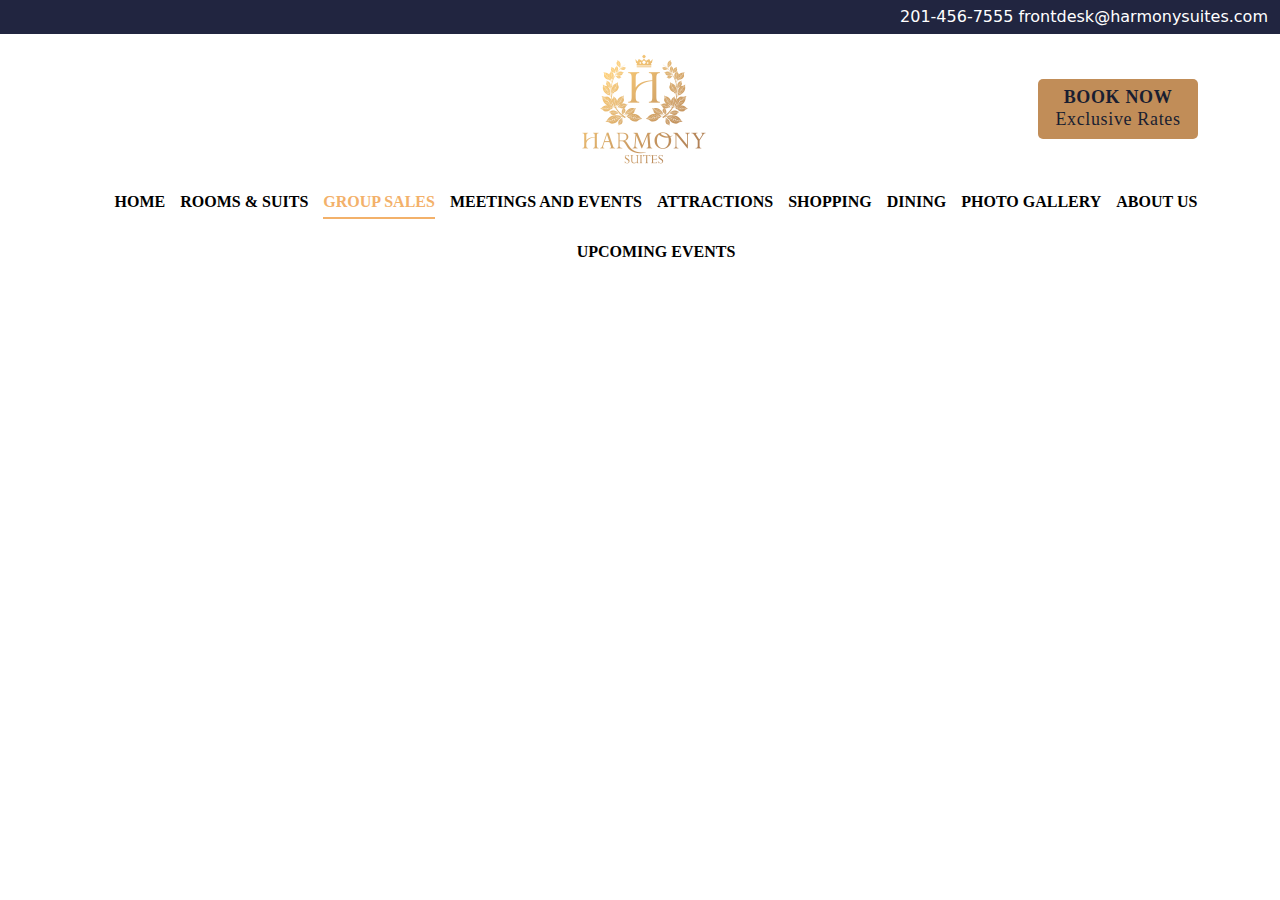
==== Group sales.html @ ec4b362e "commit" ====
<!DOCTYPE html>
<html lang="en">
<head>
    <meta charset="UTF-8">
    <meta name="viewport" content="width=device-width, initial-scale=1.0">
    <title>Document</title>
    <!-- css -->
    <link rel="stylesheet" href="style.css">
    <!-- responsive -->
     <link rel="stylesheet" href="responsive.css">
    <!-- fonts and icons -->
    <link rel="stylesheet" href="https://cdnjs.cloudflare.com/ajax/libs/font-awesome/6.6.0/css/all.min.css" integrity="sha512-Kc323vGBEqzTmouAECnVceyQqyqdsSiqLQISBL29aUW4U/M7pSPA/gEUZQqv1cwx4OnYxTxve5UMg5GT6L4JJg==" crossorigin="anonymous" referrerpolicy="no-referrer" />
    <!-- bootstrape -->
    <link href="https://cdn.jsdelivr.net/npm/bootstrap@5.3.3/dist/css/bootstrap.min.css" rel="stylesheet" integrity="sha384-QWTKZyjpPEjISv5WaRU9OFeRpok6YctnYmDr5pNlyT2bRjXh0JMhjY6hW+ALEwIH" crossorigin="anonymous">
</head>
<body>
 <!-- bootstrape nav bar -->
     <div class="nav-menu">
        <nav class="navbar navbar-dark " style="background-color: #212540;">
            <div class="container-fluid">
              <!-- <a class="navbar-brand" href="#">Offcanvas dark navbar</a> -->
               <img src="/assets/mobile-logo.png" alt="">
              <button class="navbar-toggler" type="button" data-bs-toggle="offcanvas" data-bs-target="#offcanvasDarkNavbar" aria-controls="offcanvasDarkNavbar" aria-label="Toggle navigation">
                <span class="navbar-toggler-icon"></span>
              </button>
              <div class="offcanvas offcanvas-end text-bg-dark" tabindex="-1" id="offcanvasDarkNavbar" aria-labelledby="offcanvasDarkNavbarLabel">
                <div class="offcanvas-header">
                  <img src="/assets/mobile-logo.png" alt="">
                  <button type="button" class="btn-close btn-close-white" data-bs-dismiss="offcanvas" aria-label="Close"></button>
                </div>
                <div class="offcanvas-body">
                  <ul class="navbar-nav justify-content-end flex-grow-1 pe-3">
                    <li class="nav-item"><a class="nav-link active" aria-current="page" href="/index.html">Home</a></li>
                    <li class="nav-item"><a class="nav-link active" aria-current="page" href="/Rooms and suits.html">ROOMS & SUITS</a></li>
                    <li class="nav-item"><a class="nav-link active" aria-current="page" href="/Group sales.html">GROUP SALES</a></li>
                    <li class="nav-item"><a class="nav-link active" aria-current="page" href="">MEETINGS AND EVENTS</a></li>
                    <li class="nav-item"><a class="nav-link active" aria-current="page" href="">ATTRACTIONS</a></li>
                    <li class="nav-item"><a class="nav-link active" aria-current="page" href="">SHOPPING</a></li>
                    <li class="nav-item"><a class="nav-link active" aria-current="page" href="">DINING</a></li>
                    <li class="nav-item"><a class="nav-link active" aria-current="page" href="">PHOTO GALLERY</a></li>
                    <li class="nav-item"><a class="nav-link active" aria-current="page" href="">ABOUT US</a></li>
                    <li class="nav-item"><a class="nav-link active" aria-current="page" href="">UPCOMING EVENTS</a></li>
                    <!-- <li class="nav-item dropdown">
                      <a class="nav-link dropdown-toggle" href="#" role="button" data-bs-toggle="dropdown" aria-expanded="false">
                        Dropdown
                      </a>
                      <ul class="dropdown-menu dropdown-menu-dark">
                        <li><a class="dropdown-item" href="#">Action</a></li>
                        <li><a class="dropdown-item" href="#">Another action</a></li>
                        <li>
                          <hr class="dropdown-divider">
                        </li>
                        <li><a class="dropdown-item" href="#">Something else here</a></li>
                      </ul>
                    </li> -->
                  </ul>
                  <!-- <form class="d-flex mt-3" role="search">
                    <input class="form-control me-2" type="search" placeholder="Search" aria-label="Search">
                    <button class="btn btn-success" type="submit">Search</button>
                  </form> -->
                </div>
              </div>
            </div>
          </nav>
          </div>
      <header>
      <!-- tele and mail info -->
      <div class="desktop-menu">
          <div class="container-fluid">
              <div class="row"  style="background-color: #212540;">
                  <div class="info">
                      <i class="fa-solid fa-mobile" style="color: #ffff;"></i>
                      <a href="tel:201-456-7555">201-456-7555</a>
                      <i class="fa-solid fa-envelope" style="color: #ffff;"></i>
                      <a href="mailto:frontdesk@harmonysuites.com">frontdesk@harmonysuites.com</a>
                  </div>
              </div>
          </div>
  
      <!-- logo and button -->
          <div class="container logo-button">
              <!-- logo div -->
              <div class="image1">
                  <img src="/assets/big_screen_logo.png" width="150" height="150" alt="...">
              </div>
              <!-- sticky button -->
               <div class="button-div1">
                  <button class="button1"> <b>BOOK NOW</b> <br> <span>Exclusive Rates</span> </button>
               </div>
          </div> 
      <!-- large display menu -->
          <div class="large_menu">
              <ul>
                  <li><a href="/index.html">HOME</a></li>
                  <li><a href="/Rooms and suits.html">ROOMS & SUITS</a></li>
                  <li class="constant-style"><a style="color: #F3B16A;" href="/Group sales.html">GROUP SALES</a></li>
                  <li><a href="">MEETINGS AND EVENTS</a></li>
                  <li><a href="">ATTRACTIONS</a></li>
                  <li><a href="">SHOPPING</a></li>
                  <li><a href="">DINING</a></li>
                  <li><a href="">PHOTO GALLERY</a></li>
                  <li><a href="">ABOUT US</a></li>
                  <li><a href="">UPCOMING EVENTS</a></li>
              </ul>
          </div>
      </div>    
      </header>
    
</body>
</html>
---- style.css ----
*{
    padding: 0;
    margin: 0;
    text-decoration: none;
    list-style: none;
    box-sizing: border-box;
}


.info{
    /* display: flex; */
    text-align: end;
    padding: 5px;
}
.info a{
    color: #ffff;
    text-decoration: none;
}

.logo-button{
    display: flex;
    justify-content: space-between;
    align-items: start;
    align-items: center;
}


.image1{
    flex: 1;
    text-align: center;
    margin-left: 15%;
}
.button-div1{
    text-align: end;
    width: max-content;
    height: max-content;
    position: sticky;
    top: 10px;
}

.button1{
    border: none;
    background-color: #C18D58;
    width: 160px;
    height: 60px;
    font-family: Cambria, Cochin, Georgia, Times, 'Times New Roman', serif;
    font-size: 18px;
    line-height: 1.2em;
    letter-spacing: 0.65px;
    fill: #191E31;
    color: #191E31;
    background-color: #C18D58;
    border-radius: 5px;
    /* position: -webkit-sticky;
    position: sticky;
    top: 0;*/
} 

.button1:hover{
    color: #ffff;
    background-color: #191E31;
    transition: all 0.25s ease-in-out;
}
.large_menu ul{
    display: flex;
    justify-content: center;
    /* justify-content: space-around; */
    gap: 15px;
    flex-flow: wrap;
    
}

.large_menu ul li a{
    text-decoration: none;
    color: rgb(0, 0, 0);
    font-family: 'Times New Roman', Times, serif;
    font-size: 16px;
    font-weight: 600;
    text-transform: uppercase;
    line-height: 35px;
    position: relative;
    width: max-content;
    padding-bottom: 10px;
}

.large_menu ul li a:hover{
    color: #F3B16A;
    transition: all 0.35s;
}

.large_menu ul li a::before{
    content: '';
    background-color: #F3B16A;
    position: absolute;
    bottom: 0;
    height: 2px;
    width: 0%;
    transition: all 0.3s;
}

.large_menu ul li a:hover::before{
    width: 100%;
}

.intro-video{
    height: 100%;
    width: 100%;
    text-align: center;

}


.intro-video video{
    position: relative;
    width: 100%;
    margin: 0 auto;
}

.body-matter1{
    display: flex;
}

/* .bm1-div2{
    border: 1px solid;
} */

.bm1-div2 img{
    width: 600px;
    height: 500px;
    margin-top: 10px;
}

.bm1-div1 h1{
    color: #000000;
    font-family: "Times New Roman", Sans-serif;
    font-size: 30px;
    font-weight: 300;
    text-transform: uppercase;
    letter-spacing: 0.01em;
}

.bm1-sub-heading{
    color: #000000;
    font-family: "Times New Roman", Sans-serif;
    font-size: 20px;
    font-style: italic;
    font-weight: 300;
    letter-spacing: 0.01em;
}

.bm1-para1{
    color: #000000;
    font-family: "Times New Roman", Sans-serif;
    font-size: 16px;
    font-weight: 300;
    line-height: 28px;
    letter-spacing: 0.025em;
    letter-spacing: 0.01em;
    text-align: justify;
}

.button2{
    font-family: "Source Sans Pro", Sans-serif;
    font-size: 20px;
    font-weight: 400;
    text-transform: uppercase;
    letter-spacing: 0.12em;
    background-color: #21253E;
    border-radius: 0px 0px 0px 0px;
    padding: 15px 50px 15px 50px;
    color: #ffff;
    border: none;
    margin-top: 20px;
}

.button2:hover{
    background-color: #F3B16A;
    transform: all 3.0s;
}

.icons-heading{
    text-align: center;
}
.icons-heading h1{
    color: #212540;
    font-family: "Times New Roman", Sans-serif;
    font-size: 30px;
    font-weight: 300;
    text-transform: uppercase
}

.promotion-image{
    width: 100%;
    height: 200px;
}

.card{
    width: 282px;
    height: max-content;
    margin: 10px;
    border: none;
    box-shadow: 0px 0px 4px 0px rgba(0, 0, 0, 0.25);
}

.cards{
    display: flex;
    flex-direction: row;
    justify-content: center;
    margin-top: 40px;
    padding-bottom: 40px;
}

.promotions-container{
    margin-top: 110px;
    background-color: rgb(233, 233, 233);
}

.promotions-container{
    margin-top: 40px;
}

.promotion-heading h2{
    text-align: center;
    color: #212540;
    font-family: "Times New Roman", Sans-serif;
    font-size: 30px;
    font-weight: 300;
    text-transform: uppercase;
    padding-top: 40px;
}

.card h5{
    text-align: center;
    color: #212540;
    font-size: 18px;
    font-weight: 700;
    text-transform: uppercase;
    margin-top: 30px;
    margin-bottom: 80px;
}
.promotion-button{
    /* margin-left: 22%; */
    /* margin-bottom: 40px; */
    /* transform: translate(35%); */
    margin: 0 auto;
    margin-bottom: 50px;
    border: 2px solid;
    width: max-content;
    padding: 10px 50px;
}

.promotion-button a{
    text-decoration: none;
    color: #191E31;
    font-weight: 600;
}

.promotion-button:hover{
    border:2px solid #D9A168;
    transition: all 0.3s;
}

.dif-heading{
    text-align: center;
    color: #212540;
    font-family: "Times New Roman", Sans-serif;
    font-size: 30px;
    font-weight: 300;
    text-transform: uppercase;
    padding-top: 50px;
    padding-bottom: 30px;

}

.dif-img-div img{
    width: 100%;
    height: 450px;
    margin-bottom: 100px;
}

.bottom1{
    display: flex;
}

.bottom-image1 img{
    width: 550px;
    height: 400px;
    margin-left: 20px;
}

.bottom-para1 h1{
    /* text-align: center; */
    color: #212540;
    font-family: "Times New Roman", Sans-serif;
    font-size: 30px;
    font-weight: 300;
    text-transform: uppercase;
    padding-top: 50px;
    margin-bottom: 30px;
    margin-left: 90px;
}
.bottom1 h1{
    color: #212540;
    font-family: "Times New Roman", Sans-serif;
    font-size: 30px;
    font-weight: 300;
    text-transform: uppercase;
    /* padding-top: 0px; */
    margin-bottom: 50px;
    text-align: center;
}

.bottom-para1 p{
    color: #000000;
    font-family: "Times New Roman", Sans-serif;
    font-size: 16px;
    font-weight: 300;
    line-height: 28px;
    letter-spacing: 0.025em;
    letter-spacing: 0.01em;
    /* text-align: center; */
    /* margin-left: 90px;
    margin-right: 60px; */
    padding-bottom: 10px;
    text-align: justify;
}

.bottom-image2 img{
    width: 550px;
    height: 400px;
}

.bottom-image2{
    width: max-content;
}

.bottom2{
    display: flex;
    flex-direction: row;
    margin-bottom: 100px;
    margin-top: 30px;
}


.bottom-para2 h1{
    color: #212540;
    font-family: "Times New Roman", Sans-serif;
    font-size: 30px;
    font-weight: 300;
    text-transform: uppercase;
    margin-top: 20px;
}
.bottom2 h1{
    color: #212540;
    font-family: "Times New Roman", Sans-serif;
    font-size: 30px;
    font-weight: 300;
    text-transform: uppercase;
    text-align: center;
}



.bottom-para2 p{
    color: #000000;
    font-family: "Times New Roman", Sans-serif;
    font-size: 16px;
    font-weight: 300;
    line-height: 28px;
    letter-spacing: 0.025em;
    letter-spacing: 0.01em;
    text-align: justify;
    /* text-align: center; */
    /* margin-left: 90px;
    margin-right: 60px; */
    padding-bottom: 10px;
}
footer{
    position: relative;
    /* padding-top: 20px; */
}

.footer{
    background-color: #000000;
    /* color: #ffff; */
    margin-bottom: 0;
    height: 110px;
    position: relative;
}

.footer p {
    text-align: center;
    color: #FFFFFF;
    font-family: "Source Sans Pro", Sans-serif;
    font-size: 15px;
    font-weight: 300;
}

/* footer::before{
    content: '';
    background-color: #00ff0dc7;
    position: absolute;
    bottom: 1;
    height: 3px;
    width: 100%;
} */

/* room and suits styling */
.room-div{
    display: flex;
    margin-top: 5%;
}

.room-div1 img{
    width: 450px;
    height: 300px;
}

.room-div1{
    width: 50%;
    order: 2;
}

.room-div2{
    width: 50%;
}

.room-div2 h1{
    color: #000000;
    font-family: "Times New Roman", Sans-serif;
    font-size: 30px;
    font-weight: 400;
    text-transform: capitalize;
    padding: 0 10%;
}
.room-div2 p{
    color: #000000;
    font-family: "Times New Roman", Sans-serif;
    font-size: 16px;
    font-weight: 400;
    margin-top: 5%;
    padding: 0 10%;
    text-align: justify;
}
.constant-style{
    position: relative;
    color: #F3B16A;
}

.constant-style::before{
    content: '';
    background-color: #F3B16A;
    position: absolute;
    bottom: 0;
    height: 2px;
    width: 100%;
}
.clock{
    position: relative;
    margin: 0 9%;
    margin-top: 5%;
    /* border: 1px solid; */
    width: 250px;
}

.collapse-div li label{
    display: flex;
    align-items: center;
    padding: 10px;
    color: #000000;
    font-family: "Times New Roman", Sans-serif;
    font-size: 30px;
    font-weight: 500;
    cursor: pointer;
    content: initial;
}

label::before{
    font-family: "Font Awesome 5 Free";
    font-weight: 900;
    content: "\f103";
    margin-right: 10px;
    font-size: 24px;
}

input[type="checkbox"]{
    display: none;
}

.collapse-div .content{
    padding: 0 10px;
    line-height: 26px;
    max-height: 0;
    overflow: hidden;
    width: 90%;
    margin: 0 auto;
    font-family: "Times New Roman", Sans-serif;
    transition: all 0.5s;
}

.collapse-div input[type="checkbox"]:checked + label + .content{
    max-height: max-content;
    padding: 10px 10px 20px;
}

.collapse-div input[type="checkbox"]:checked + label::before{
    font-family: "Font Awesome 5 Free";
    font-weight: 900;
    content: "\f102";
    margin-right: 10px;
    font-size: 24px;
}

.collapse-button{
    padding: 5px 15px;
    border-radius: 2px;
    border: none;
    background-color: #21253E;
    color: #FFFFFF;
    cursor: pointer;
    position: relative;
    left: 50%;
    transform: translateX(-50%);
    margin-top: 5%;
}

.collapse-button:hover{
    background-color: #F3B16A;
    transition: all 0.3s;
}

.left-div img{
    width: 500px;
    height: 300px;
}

.rooms-heading{
    text-align: center;
    margin: 30px 0;
    font-family: "Times New Roman", Sans-serif;
    font-size: 30px;
    font-weight: 500;
}

.right-div img{
    width: 500px;
    height: 300px;
}
.room-row1{
    display: flex;
    align-items: center;
    text-align: center;
    width: max-content;
}
.room-row1 h3{
    color: #000000;
    font-family: "Times New Roman", Sans-serif;
    font-size: 20px;
    font-weight: 600;
    text-align: left;
    margin-left: 15px;
    margin-bottom: 10%;
}

.right-div p{
    column-gap: 0px;
    text-align: left;
    color: #000000;
    font-family: "Times New Roman", Sans-serif;
    font-size: 16px;
    font-weight: 400;
    flex-flow: wrap;
}

.left-div p{
    column-gap: 0px;
    text-align: left;
    color: #000000;
    font-family: "Times New Roman", Sans-serif;
    font-size: 16px;
    font-weight: 400;
}
.room-row1{
    display: flex;
    align-items: center;
    text-align: center;
    width: max-content;
    gap: 10%;
}

.room-row1{
    padding-bottom: 40px;
}

.row-button{
    padding: 5px 30px;
    background-color: #21253E;
    color: #FFFFFF;
    border: none;
    border-radius: 2px;
    cursor: pointer;
    font-family: Cambria, Cochin, Georgia, Times, 'Times New Roman', serif;
    font-size: 16px;
    font-weight: 300px;
    position: relative;
    right: 31%;
}

.row-button:hover{
    background-color: #F3B16A;
    transition: all 0.3s;
}
---- responsive.css ----
@media(min-width:320px) and (max-width:1024px){
    .desktop-menu{
        display: none;
    }
    .body-matter1{
        flex-direction: column;
    }
    .intro-vide0{
        height: 100%;
        width: 100%;
    }
    .nav-menu{
        position: relative;
    }
    body{
        width: 100%;
    }
    .cards{
        flex-direction: row;
    }
    .bottom1{
        flex-direction: column;
    }
    .bottom2{
        flex-direction: column;
    }
    .regular-hide{
        display: none;
    }

    .bottom1 p{
        margin-top: 20px;
    }
    .bottom2 p{
        margin-top: 20px;

    }
@media (min-width:320px) and (max-width:768px) {
    .specific-hide{
        display: none;
    }
}


}

@media(min-width:770px) and (max-width:1024px){
    .bottom1{
        flex-direction: column;
    }
    .regular-hide{
        display: none;
    }
    .bottom-image1 img{
        width: 550px;
        height: 300px;
    }
    .bottom-image1{
        margin: 0 auto;
    }
    .bottom-image2 img{
        width: 550px;
        height: 300px;
    }
    .bottom-image2{
        margin: 0 auto;
    }
    .bottom2 h1{
        padding-bottom: 50px;
    }
    .dif-img-div img{
        width: 100%;
        height: 350px;
    }
    .specific-hide2{
        display: none;
    }
    /* .room-div2 h1{
        padding: 0;
    }
    .room-div2 p{
        padding: 0;
        padding-right: 10%;
        
    }
    .room-div1 img{
        width: 350px;
        height: 250px;
        margin-top: 10%;
        text-align: center; 
    }*/
    /* responsive for room ans suits page */

    .room-div{
        flex-direction: column;
        width: 100%;
        align-items: center;
    }
    .room-div2{
        order: 2;
        width: 100%;
    }
    .room-div1 img{
        width: 100%;
        height: 400px;
    }
    .room-div1{
        width: max-content;
        text-align: center;
    }

    .room-row1{
        flex-direction: column;
        justify-content: center;
    }
    .room-row1 h3{
        text-align: center;
        margin-bottom: 20px;
        margin-top: 20px;
    }
    .left-div{
        width: 90%;
    }
    .left-div img{
        width: 80%;
        height: 350px;
    }

    .left-div p{
        margin-bottom: 30px;
    }
    .row-button{
        position: relative;
        left: 1px;
        margin-bottom: 30px;
    }
    .right-div img{
        width: 80%;
        height: 400px;
    }
    .right-div{
        width: 90%;
    }
    .collapse-div li label{
        font-size: 21px;
    }
}

@media (min-width:430px) and (max-width:769px) {
    .cards{
        flex-direction: column;
        gap: 20px;
    }
    .card{
        margin: 0 auto;
        width: 65%;
    }
    .promotion-image{
        width: 100%;
        height: 300px;
    }
    .bm1-div2 img{
        width: 450px;
        height: 400px;
    }
    .bm1-div2{
        display: flex;
        margin: 0 auto;
    }

    .icon-lines{
        display: flex;
    }
    .icon-line1{
        display: flex;
        flex-direction: column;
    }
    .icon-line2{
        display: flex;
        flex-direction: column;
        justify-content: end;
        text-align: center;
    }
    .icon-line3{
        display: flex;
        flex-direction: column;
        text-align: end;
    }
    .break{
        display: none;
    }
    .dif-img-div img{
        height: 280px;
    }
    .bottom-image1 img{
        height: 230px;
        width: 400px;
    }
    .bottom-image2 img{
        height: 230px;
        width: 400px;
        padding-top: 50px;
    }
    .bottom-image1{
        margin: 0 auto;
    }
    .bottom-image2{
        margin: 0 auto;
    }
    .bottom2 h1{
        padding-top: 50px;
    }
    /* responsive for rooms and suits */
    .room-row1{
        flex-direction: column;
        justify-content: center;
    }
    .room-row1 h3{
        text-align: center;
        margin-bottom: 20px;
        margin-top: 20px;
    }
    .left-div{
        width: 90%;
    }
    .left-div img{
        width: 80%;
        height: 350px;
    }

    .left-div p{
        margin-bottom: 30px;
    }
    .row-button{
        position: relative;
        left: 1px;
        margin-bottom: 30px;
    }
    .right-div img{
        width: 80%;
        height: 400px;
        text-align: center;
    }
    .right-div{
        width: 90%;
    }
    /* room and suits responsive */
    .room-div{
        flex-direction: column;
        width: 100%;
        align-items: center;
    }
    .room-div2{
        order: 2;
        width: 100%;
    }
    .room-div1 img{
        width: 100%;
        height: 350px;
        text-align: center;
    }
    .room-div1{
        width: 100%;
    }

    .room-row1{
        flex-direction: column;
        justify-content: center;
    }
    .room-row1 h3{
        text-align: center;
        margin-bottom: 20px;
        margin-top: 20px;
    }
    .left-div{
        width: 90%;
    }
    .left-div img{
        width: 100%;
        height: 300px;
    }

    .left-div p{
        margin-bottom: 30px;
    }
    .row-button{
        position: relative;
        left: 1px;
        margin-bottom: 30px;
    }
    .right-div img{
        width: 100%;
        height: 300px;
    }
    .right-div{
        width: 90%;
    }
    .collapse-div li label{
        font-size: 18px;
    }
}

@media (min-width:375px) and (max-width:429px){
    .bm1-div2 img{
        width: 450px;
        height: 340px;
    }
    .cards{
        flex-direction: column;
        gap: 20px;
    }
    .card{
        margin: 0 auto;
        width: 65%;
    }
    .promotion-image{
        width: 100%;
        height: 200px;
    }
    .bm1-div2 img{
        width: 400px;
        height: 400px;
    }
    .dif-img-div img{
        height: 250px;
    }
    .bottom-image1 img{
        height: 230px;
        width: 350px;
    }
    .bottom-image2 img{
        height: 230px;
        width: 350px;
        padding-top: 50px;
    }
    .bottom-image1{
        margin: 0 auto;
    }
    .bottom-image2{
        margin: 0 auto;
    }
    .icon-lines{
        display: flex;
        margin-right: 20px;
    }
    .icon-line1{
        display: flex;
        flex-direction: column;
    }
    .icon-line2{
        display: flex;
        flex-direction: column;
        justify-content: end;
        text-align: center;
    }
    .icon-line3{
        display: flex;
        flex-direction: column;
        text-align: end;
    }
    .break{
        display: none;
    }
    .button{
        margin: 0 auto;
    }

    .dif-heading{
        font-size: 25px;
    }
    /* rooms and suits reponsive */
    .room-row1{
        flex-direction: column;
        justify-content: center;
    }
    .room-row1 h3{
        text-align: center;
        margin-bottom: 20px;
        margin-top: 20px;
    }
    .left-div{
        width: 90%;
    }
    .left-div img{
        width: 80%;
        height: 350px;
    }

    .left-div p{
        margin-bottom: 30px;
    }
    .row-button{
        position: relative;
        left: 1px;
        margin-bottom: 30px;
    }
    .right-div img{
        width: 80%;
        height: 400px;
    }
    .right-div{
        width: 90%;
    }
    /* room and suits responsive */
    .room-div{
        flex-direction: column;
        width: 100%;
        align-items: center;
    }
    .room-div2{
        order: 2;
        width: 100%;
    }
    .room-div1 img{
        width: 100%;
        height: 200px;
        text-align: center;
    }
    .room-div1{
        width: 100%;
    }

    .room-row1{
        flex-direction: column;
        justify-content: center;
    }
    .room-row1 h3{
        text-align: center;
        margin-bottom: 20px;
        margin-top: 20px;
    }
    .left-div{
        width: 90%;
    }
    .left-div img{
        width: 100%;
        height: 200px;
    }

    .left-div p{
        margin-bottom: 30px;
    }
    .row-button{
        position: relative;
        left: 1px;
        margin-bottom: 30px;
    }
    .right-div img{
        width: 100%;
        height: 200px;
    }
    .right-div{
        width: 90%;
    }
    .collapse-div li label{
        font-size: 18px;
    }
}

@media (min-width:300px) and (max-width:375px) {
    .bm1-div2 img{
        width: 350px;
        height: 400px;
    }
    .cards{
        flex-direction: column;
        gap: 20px;
    }
    .card{
        margin: 0 auto;
        width: 65%;
    }
    .promotion-image{
        width: 100%;
        height: 200px;
    }
    .icon-lines{
        display: flex;
        margin-right: 20px;
    }
    .icon-line1{
        display: flex;
        flex-direction: column;
    }
    .icon-line2{
        display: flex;
        flex-direction: column;
        justify-content: end;
        text-align: center;
    }
    .icon-line3{
        display: flex;
        flex-direction: column;
        text-align: end;
    }
    .dif-img-div img{
        height: 200px;
    }
    .dif-heading{
        font-size: 20px;
    }
    .bottom-image1 img{
        width: 300px;
        height: 200px;
    }
    .bottom-image2 img{
        width: 300px;
        height: 200px;
    }
    .bottom-image2{
        margin: 0 auto;
    }
    .bottom1 h1{
        font-size: 20px;
        margin-top: -40px;
    }
    .bottom2 h1{
        font-size: 20px;
        margin-bottom: 50px;
    }
    .button2{
        font-size: 16px;
    }
    .footer p{
        font-size: 10px;
    }
}
@media (max-width:321px){
    .bm1-div1 h1{
        font-size: 24px;
    }
    .bm1-div2 img{
        width: 300px;
        height: 300px;
        margin: 0 auto;
    }
    .promotion-image{
        height: 150px;
    }
    .button2{
        font-size: 14px;
        /* margin: 0 auto; */
        /* text-align: center; */
    }
    .bottom-image1 img{
        /* width: 280px; */
        margin-left: -2px;
    }
    /* responsive for rooms and suits */
    .room-row1{
        flex-direction: column;
        justify-content: center;
    }
    .room-row1 h3{
        text-align: center;
        margin-bottom: 20px;
        margin-top: 20px;
    }
    .left-div{
        width: 90%;
    }
    .left-div img{
        width: 80%;
        height: 350px;
    }

    .left-div p{
        margin-bottom: 30px;
    }
    .row-button{
        position: relative;
        left: 1px;
        margin-bottom: 30px;
    }
    .right-div img{
        width: 80%;
        height: 400px;
    }
    .right-div{
        width: 90%;
    }
    /* room and suits responsive */
    .room-div{
        flex-direction: column;
        width: 100%;
        align-items: center;
    }
    .room-div2{
        order: 2;
        width: 100%;
    }
    .room-div1 img{
        width: 100%;
        height: 200px;
        text-align: center;
    }
    .room-div1{
        width: 100%;
    }

    .room-row1{
        flex-direction: column;
        justify-content: center;
    }
    .room-row1 h3{
        text-align: center;
        margin-bottom: 20px;
        margin-top: 20px;
    }
    .left-div{
        width: 90%;
    }
    .left-div img{
        width: 100%;
        height: 200px;
    }

    .left-div p{
        margin-bottom: 30px;
    }
    .row-button{
        position: relative;
        left: 1px;
        margin-bottom: 30px;
    }
    .right-div img{
        width: 100%;
        height: 200px;
    }
    .right-div{
        width: 90%;
    }
    .collapse-div li label{
        font-size: 15px;
    }

}
@media (min-width:1025px) and (max-width:1200px){
    .room-row1{
        flex-direction: column;
        justify-content: center;
    }
    .room-row1 h3{
        text-align: center;
        margin-bottom: 20px;
        margin-top: 20px;
    }
    .left-div{
        width: 90%;
    }
    .left-div img{
        width: 700px;
        height: 400px;
    }

    .left-div p{
        margin-bottom: 30px;
    }
    .row-button{
        position: relative;
        left: 1px;
        margin-bottom: 30px;
    }
    .right-div img{
        width: 700px;
        height: 400px;
    }
    .right-div{
        width: 90%;
    }

}

/* 1024 above screen */
@media(min-width:1024px) and (max-width: 4000px){
    .nav-menu{
        display: none;
    }
    .large-hide{
        display: none;
    }
    .specific-hide2{
        display: none;
    }

}
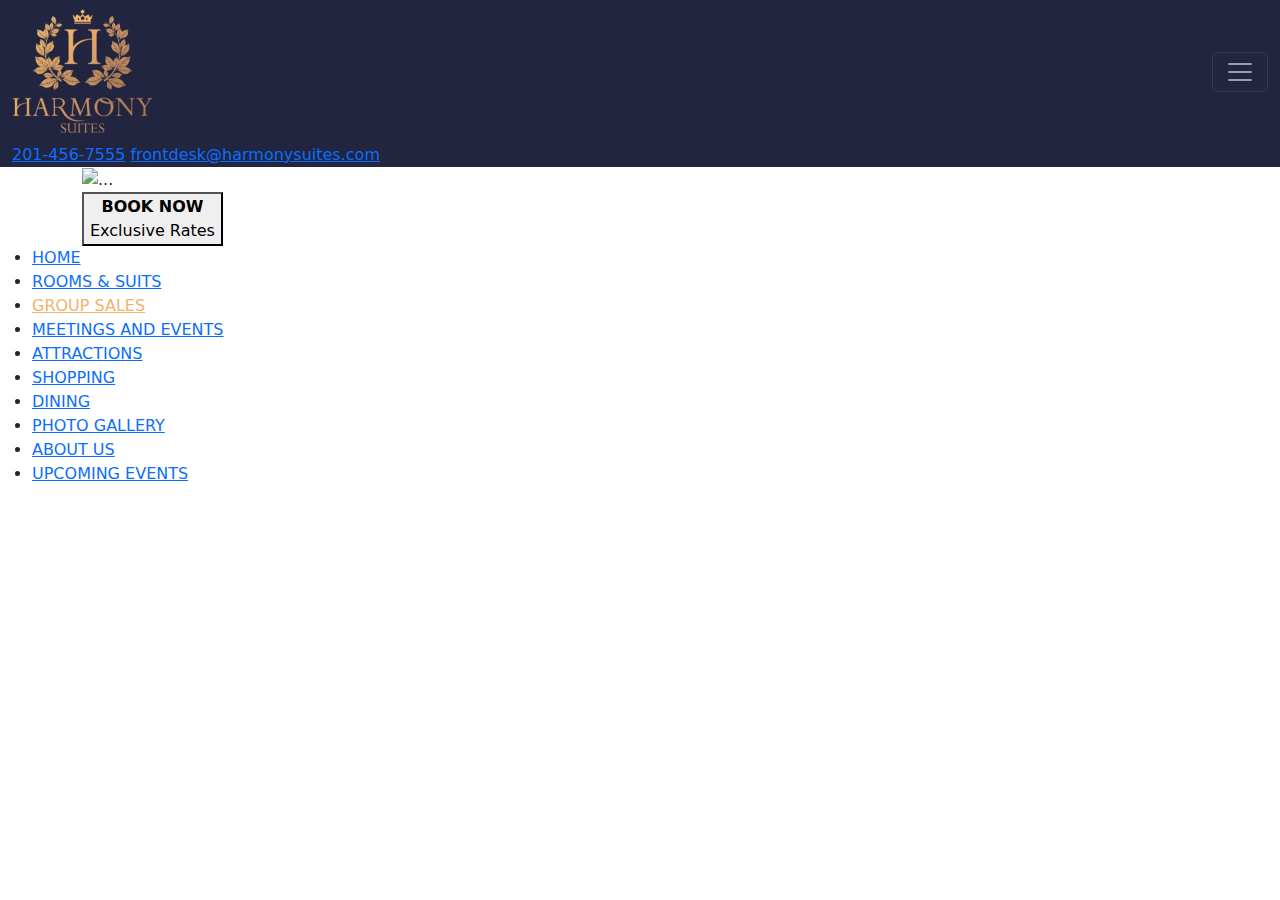
==== commit 1f8fa658: "Update Group sales.html" ====
--- a/Group sales.html
+++ b/Group sales.html
@@ -5,9 +5,11 @@
     <meta name="viewport" content="width=device-width, initial-scale=1.0">
     <title>Document</title>
     <!-- css -->
-    <link rel="stylesheet" href="style.css">
+    <link rel="stylesheet" href="/harmony_suits
+/style.css">
     <!-- responsive -->
-     <link rel="stylesheet" href="responsive.css">
+     <link rel="stylesheet" href="/harmony_suits
+/responsive.css">
     <!-- fonts and icons -->
     <link rel="stylesheet" href="https://cdnjs.cloudflare.com/ajax/libs/font-awesome/6.6.0/css/all.min.css" integrity="sha512-Kc323vGBEqzTmouAECnVceyQqyqdsSiqLQISBL29aUW4U/M7pSPA/gEUZQqv1cwx4OnYxTxve5UMg5GT6L4JJg==" crossorigin="anonymous" referrerpolicy="no-referrer" />
     <!-- bootstrape -->
@@ -30,9 +32,12 @@
                 </div>
                 <div class="offcanvas-body">
                   <ul class="navbar-nav justify-content-end flex-grow-1 pe-3">
-                    <li class="nav-item"><a class="nav-link active" aria-current="page" href="/index.html">Home</a></li>
-                    <li class="nav-item"><a class="nav-link active" aria-current="page" href="/Rooms and suits.html">ROOMS & SUITS</a></li>
-                    <li class="nav-item"><a class="nav-link active" aria-current="page" href="/Group sales.html">GROUP SALES</a></li>
+                    <li class="nav-item"><a class="nav-link active" aria-current="page" href="/harmony_suits
+/index.html">Home</a></li>
+                    <li class="nav-item"><a class="nav-link active" aria-current="page" href="/harmony_suits
+/Rooms and suits.html">ROOMS & SUITS</a></li>
+                    <li class="nav-item"><a class="nav-link active" aria-current="page" href="/harmony_suits
+/Group sales.html">GROUP SALES</a></li>
                     <li class="nav-item"><a class="nav-link active" aria-current="page" href="">MEETINGS AND EVENTS</a></li>
                     <li class="nav-item"><a class="nav-link active" aria-current="page" href="">ATTRACTIONS</a></li>
                     <li class="nav-item"><a class="nav-link active" aria-current="page" href="">SHOPPING</a></li>
@@ -81,7 +86,8 @@
           <div class="container logo-button">
               <!-- logo div -->
               <div class="image1">
-                  <img src="/assets/big_screen_logo.png" width="150" height="150" alt="...">
+                  <img src="/harmony_suits
+/assets/big_screen_logo.png" width="150" height="150" alt="...">
               </div>
               <!-- sticky button -->
                <div class="button-div1">
@@ -91,9 +97,12 @@
       <!-- large display menu -->
           <div class="large_menu">
               <ul>
-                  <li><a href="/index.html">HOME</a></li>
-                  <li><a href="/Rooms and suits.html">ROOMS & SUITS</a></li>
-                  <li class="constant-style"><a style="color: #F3B16A;" href="/Group sales.html">GROUP SALES</a></li>
+                  <li><a href="/harmony_suits
+/index.html">HOME</a></li>
+                  <li><a href="/harmony_suits
+/Rooms and suits.html">ROOMS & SUITS</a></li>
+                  <li class="constant-style"><a style="color: #F3B16A;" href="/harmony_suits
+/Group sales.html">GROUP SALES</a></li>
                   <li><a href="">MEETINGS AND EVENTS</a></li>
                   <li><a href="">ATTRACTIONS</a></li>
                   <li><a href="">SHOPPING</a></li>
@@ -107,4 +116,4 @@
       </header>
     
 </body>
-</html>+</html>
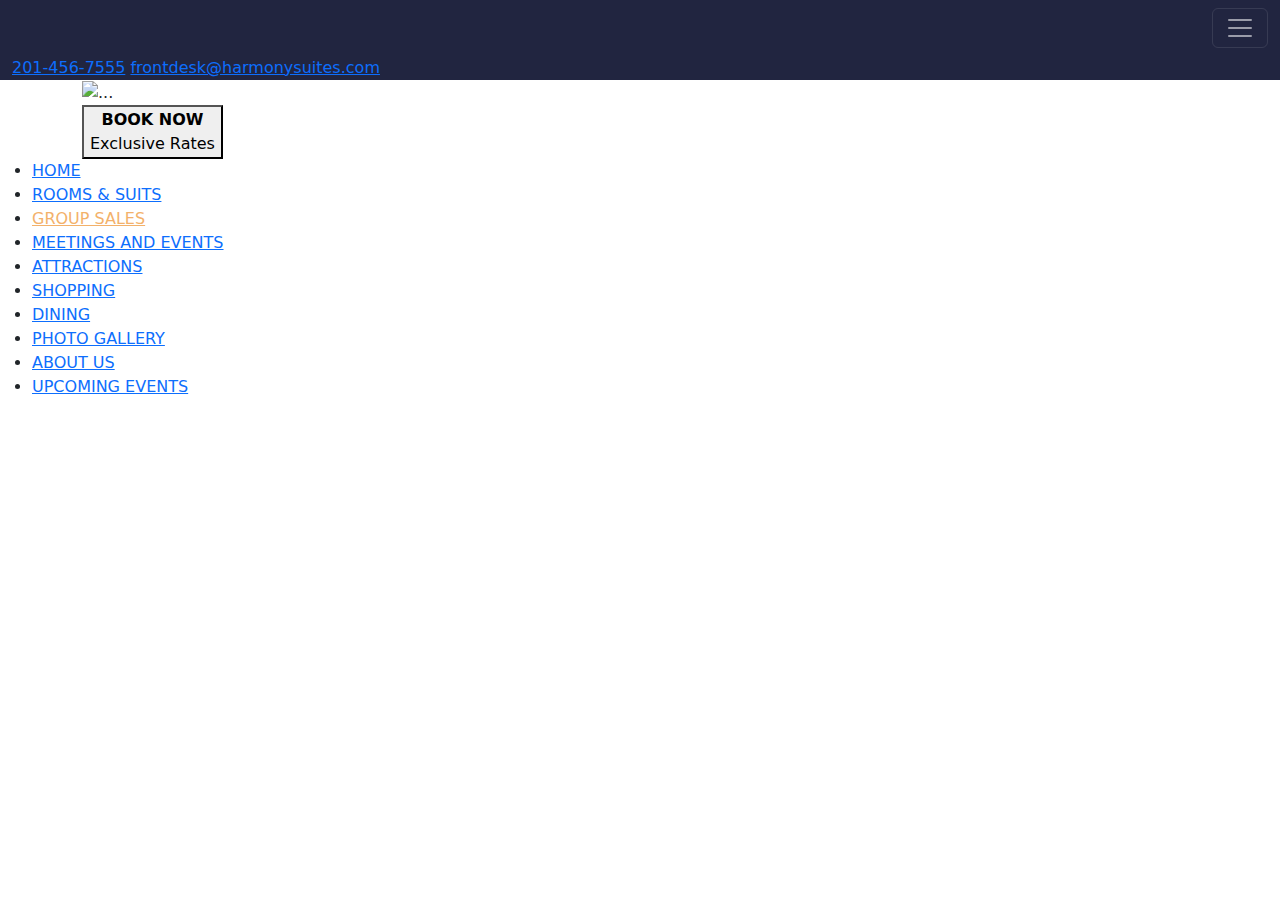
==== commit a70c4698: "Update Group sales.html" ====
--- a/Group sales.html
+++ b/Group sales.html
@@ -21,13 +21,15 @@
         <nav class="navbar navbar-dark " style="background-color: #212540;">
             <div class="container-fluid">
               <!-- <a class="navbar-brand" href="#">Offcanvas dark navbar</a> -->
-               <img src="/assets/mobile-logo.png" alt="">
+               <img src="/harmony_suits
+/assets/mobile-logo.png" alt="">
               <button class="navbar-toggler" type="button" data-bs-toggle="offcanvas" data-bs-target="#offcanvasDarkNavbar" aria-controls="offcanvasDarkNavbar" aria-label="Toggle navigation">
                 <span class="navbar-toggler-icon"></span>
               </button>
               <div class="offcanvas offcanvas-end text-bg-dark" tabindex="-1" id="offcanvasDarkNavbar" aria-labelledby="offcanvasDarkNavbarLabel">
                 <div class="offcanvas-header">
-                  <img src="/assets/mobile-logo.png" alt="">
+                  <img src="/harmony_suits
+/assets/mobile-logo.png" alt="">
                   <button type="button" class="btn-close btn-close-white" data-bs-dismiss="offcanvas" aria-label="Close"></button>
                 </div>
                 <div class="offcanvas-body">
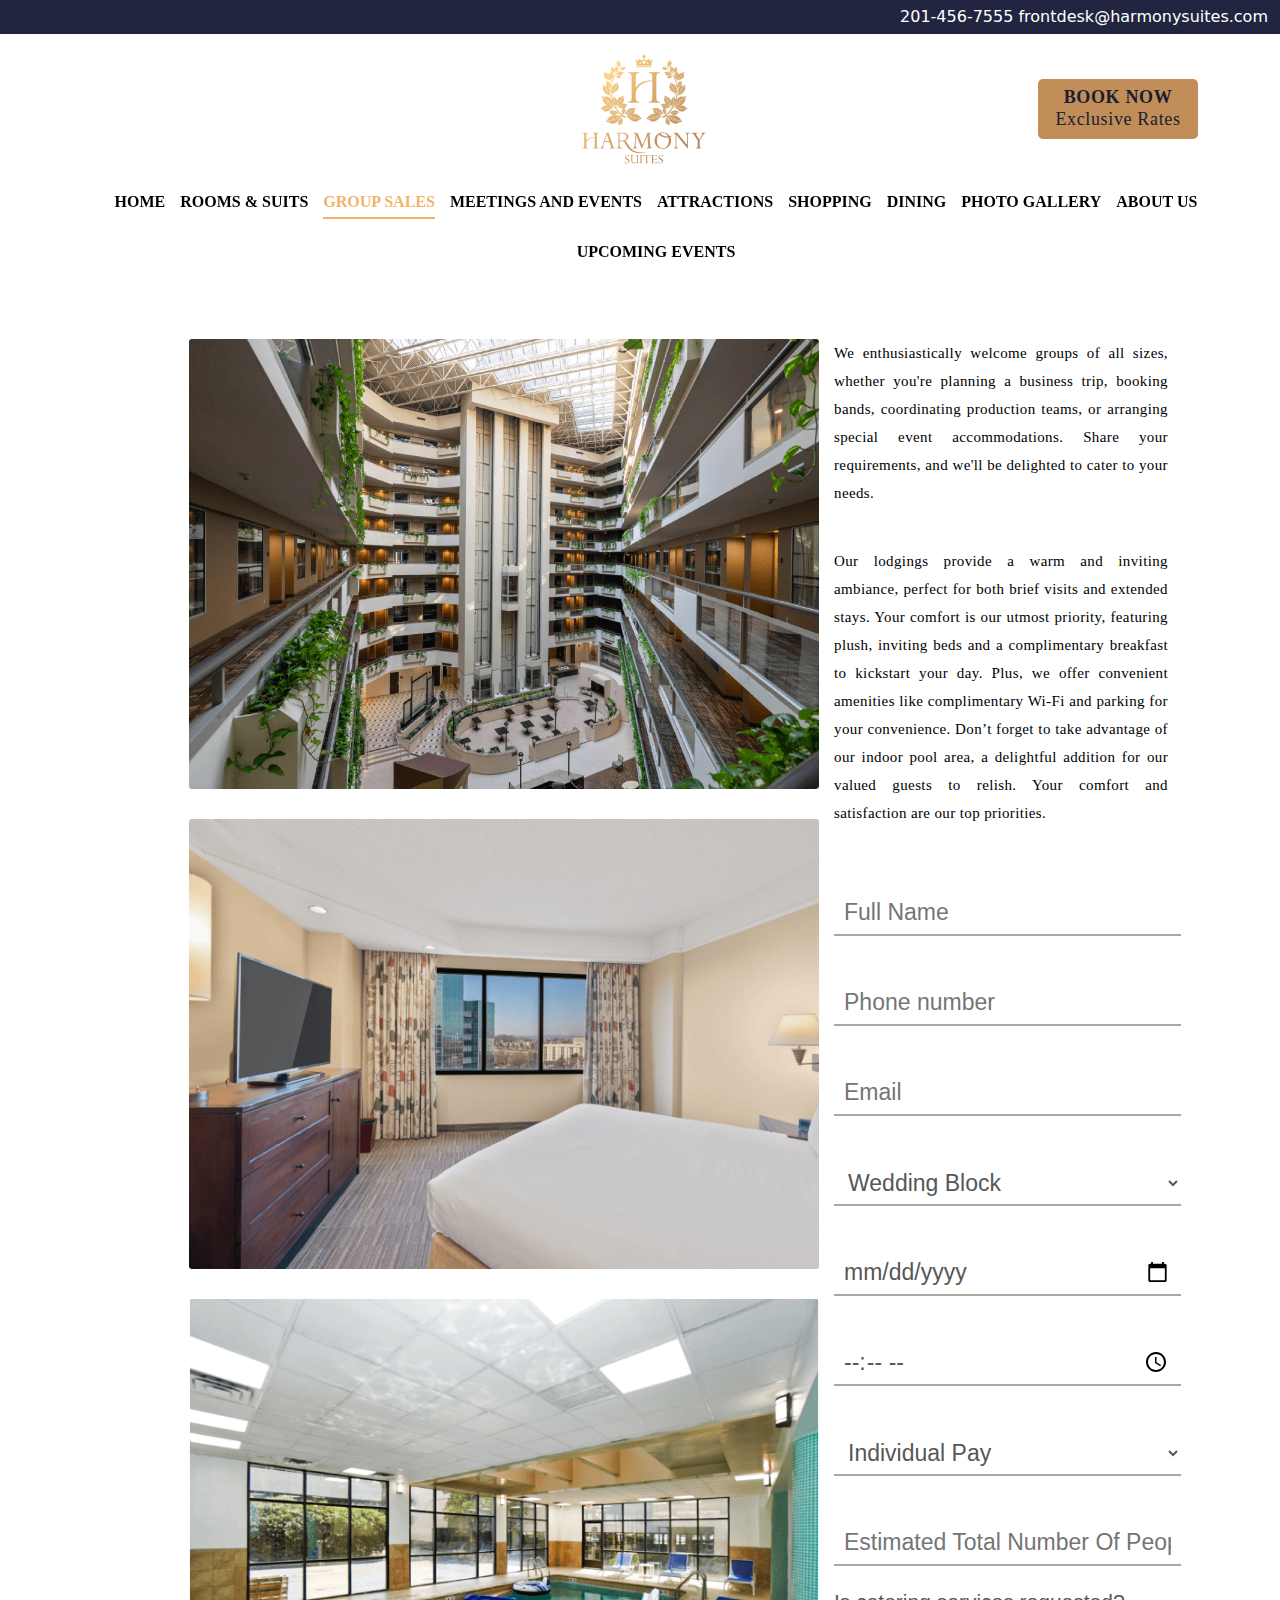
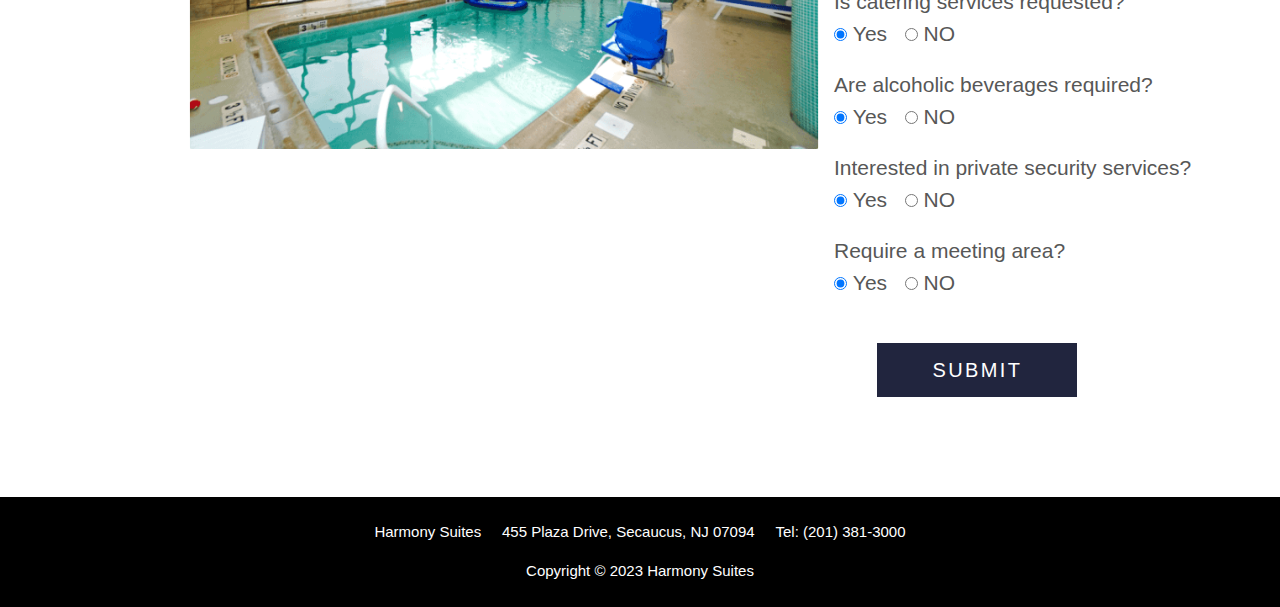
==== commit 1be2f693: "commit" ====
--- a/Group sales.html
+++ b/Group sales.html
@@ -5,11 +5,9 @@
     <meta name="viewport" content="width=device-width, initial-scale=1.0">
     <title>Document</title>
     <!-- css -->
-    <link rel="stylesheet" href="/harmony_suits
-/style.css">
+    <link rel="stylesheet" href="style.css">
     <!-- responsive -->
-     <link rel="stylesheet" href="/harmony_suits
-/responsive.css">
+     <link rel="stylesheet" href="responsive.css">
     <!-- fonts and icons -->
     <link rel="stylesheet" href="https://cdnjs.cloudflare.com/ajax/libs/font-awesome/6.6.0/css/all.min.css" integrity="sha512-Kc323vGBEqzTmouAECnVceyQqyqdsSiqLQISBL29aUW4U/M7pSPA/gEUZQqv1cwx4OnYxTxve5UMg5GT6L4JJg==" crossorigin="anonymous" referrerpolicy="no-referrer" />
     <!-- bootstrape -->
@@ -21,25 +19,20 @@
         <nav class="navbar navbar-dark " style="background-color: #212540;">
             <div class="container-fluid">
               <!-- <a class="navbar-brand" href="#">Offcanvas dark navbar</a> -->
-               <img src="/harmony_suits
-/assets/mobile-logo.png" alt="">
+               <img src="/assets/mobile-logo.png" alt="">
               <button class="navbar-toggler" type="button" data-bs-toggle="offcanvas" data-bs-target="#offcanvasDarkNavbar" aria-controls="offcanvasDarkNavbar" aria-label="Toggle navigation">
                 <span class="navbar-toggler-icon"></span>
               </button>
               <div class="offcanvas offcanvas-end text-bg-dark" tabindex="-1" id="offcanvasDarkNavbar" aria-labelledby="offcanvasDarkNavbarLabel">
                 <div class="offcanvas-header">
-                  <img src="/harmony_suits
-/assets/mobile-logo.png" alt="">
+                  <img src="/assets/mobile-logo.png" alt="">
                   <button type="button" class="btn-close btn-close-white" data-bs-dismiss="offcanvas" aria-label="Close"></button>
                 </div>
                 <div class="offcanvas-body">
                   <ul class="navbar-nav justify-content-end flex-grow-1 pe-3">
-                    <li class="nav-item"><a class="nav-link active" aria-current="page" href="/harmony_suits
-/index.html">Home</a></li>
-                    <li class="nav-item"><a class="nav-link active" aria-current="page" href="/harmony_suits
-/Rooms and suits.html">ROOMS & SUITS</a></li>
-                    <li class="nav-item"><a class="nav-link active" aria-current="page" href="/harmony_suits
-/Group sales.html">GROUP SALES</a></li>
+                    <li class="nav-item"><a class="nav-link active" aria-current="page" href="/index.html">Home</a></li>
+                    <li class="nav-item"><a class="nav-link active" aria-current="page" href="/Rooms and suits.html">ROOMS & SUITS</a></li>
+                    <li class="nav-item"><a class="nav-link active" aria-current="page" href="/Group sales.html">GROUP SALES</a></li>
                     <li class="nav-item"><a class="nav-link active" aria-current="page" href="">MEETINGS AND EVENTS</a></li>
                     <li class="nav-item"><a class="nav-link active" aria-current="page" href="">ATTRACTIONS</a></li>
                     <li class="nav-item"><a class="nav-link active" aria-current="page" href="">SHOPPING</a></li>
@@ -88,8 +81,7 @@
           <div class="container logo-button">
               <!-- logo div -->
               <div class="image1">
-                  <img src="/harmony_suits
-/assets/big_screen_logo.png" width="150" height="150" alt="...">
+                  <img src="/assets/big_screen_logo.png" width="150" height="150" alt="...">
               </div>
               <!-- sticky button -->
                <div class="button-div1">
@@ -99,12 +91,9 @@
       <!-- large display menu -->
           <div class="large_menu">
               <ul>
-                  <li><a href="/harmony_suits
-/index.html">HOME</a></li>
-                  <li><a href="/harmony_suits
-/Rooms and suits.html">ROOMS & SUITS</a></li>
-                  <li class="constant-style"><a style="color: #F3B16A;" href="/harmony_suits
-/Group sales.html">GROUP SALES</a></li>
+                  <li><a href="/index.html">HOME</a></li>
+                  <li><a href="/Rooms and suits.html">ROOMS & SUITS</a></li>
+                  <li class="constant-style"><a style="color: #F3B16A;" href="/Group sales.html">GROUP SALES</a></li>
                   <li><a href="">MEETINGS AND EVENTS</a></li>
                   <li><a href="">ATTRACTIONS</a></li>
                   <li><a href="">SHOPPING</a></li>
@@ -115,7 +104,85 @@
               </ul>
           </div>
       </div>    
-      </header>
-    
+      </header> 
+      <div class="group-image-small">
+        <img src="/assets/group sales/groupsales-img-4.png" alt="">
+      </div>
+      <div class="group-content">
+        <div class="group-images">
+          <img src="/assets/group sales/groupsales-img-1.png" alt="">
+          <img src="/assets/group sales/groupsales-img-2.png" alt="">
+          <img src="/assets/group sales/groupsales-img-3.png" alt="">
+        </div>
+        <div class="container group-form-matter">
+          <p>We enthusiastically welcome groups of all sizes, whether you're planning a business trip, booking bands, coordinating production teams, or arranging special event accommodations. Share your requirements, and we'll be delighted to cater to your needs.</p>
+          <br>
+          <p>Our lodgings provide a warm and inviting ambiance, perfect for both brief visits and extended stays. Your comfort is our utmost priority, featuring plush, inviting beds and a complimentary breakfast to kickstart your day. Plus, we offer convenient amenities like complimentary Wi-Fi and parking for your convenience. Don’t forget to take advantage of our indoor pool area, a delightful addition for our valued guests to relish. Your comfort and satisfaction are our top priorities.</p>
+          <br>
+          <br>
+
+          <form class="group-form" action="">
+            <input class="group-input" type="text" placeholder="Full Name" required>
+            <input class="group-input" type="number" placeholder="Phone number" required>
+            <input class="group-input" type="email" placeholder="Email" required>
+            <select name="" id="">
+              <option value="">Wedding Block</option>
+              <option value="">Tour Group</option>
+              <option value="">Expo Center Event</option>MetLife Stadium Event
+              <option value="">MetLife Stadium Event</option>
+              <option value="">Other</option>
+            </select>
+            <input class="group-input" type="date" placeholder="dd-mm-yyyy" required>
+            <input class="group-input" type="time" placeholder="hh:mm">
+            <select name="" id="">
+              <option value="">Individual Pay</option>
+              <option value="">1 Master Account</option>
+            </select>
+            <input class="group-input" type="text" placeholder="Estimated Total Number Of People">
+
+            <div class="form-labels">
+            <label for="catering">Is catering services requested?</label> <br>
+            <input type="radio" name="catering" value="Yes" id="catering" checked>&nbsp;<span>Yes</span>
+            &nbsp;
+            <input type="radio" name="catering" value="No" id="catering">&nbsp;<span>NO</span>
+            </div>
+            
+
+            <div class="form-labels">
+            <label for="alcohol">Are alcoholic beverages required?</label> <br>
+            <input type="radio" name="alcohol" value="Yes" id="alcohol" checked>&nbsp;<span>Yes</span>
+            &nbsp;
+            <input type="radio" name="alcohol" value="No" id="alcohol">&nbsp;<span>NO</span>
+            </div>
+
+            <div class="form-labels">
+            <label for="security">Interested in private security services?</label> <br>
+            <input type="radio" name="security" value="Yes" id="security" checked>&nbsp;<span>Yes</span>
+            &nbsp;
+            <input type="radio" name="security" value="No" id="security">&nbsp;<span>NO</span>
+            </div>
+
+            <div class="form-labels">
+            <label for="meeting">Require a meeting area?</label> <br>
+            <input type="radio" name="meeting" value="Yes" id="meeting" checked>&nbsp;<span>Yes</span>
+            &nbsp;
+            <input type="radio" name="meeting" value="No" id="meeting">&nbsp;<span>NO</span>
+            </div>
+            <input type="button" value="SUBMIT" class="form-submit">
+          </form>
+        </div>
+      </div>
+      <footer>
+        <div class="footer">
+            <br>
+            <p>Harmony Suites&nbsp;&nbsp;&nbsp;&nbsp;&nbsp;455 Plaza Drive, Secaucus, NJ 07094&nbsp;&nbsp;&nbsp;&nbsp;&nbsp;Tel: (201) 381-3000</p>
+            <p>Copyright © 2023 Harmony Suites</p>
+        </div>
+
+    </footer>
+
+
+
+      <script src="https://cdn.jsdelivr.net/npm/bootstrap@5.3.3/dist/js/bootstrap.bundle.min.js" integrity="sha384-YvpcrYf0tY3lHB60NNkmXc5s9fDVZLESaAA55NDzOxhy9GkcIdslK1eN7N6jIeHz" crossorigin="anonymous"></script>
 </body>
-</html>
+</html>--- a/style.css
+++ b/style.css
@@ -0,0 +1,721 @@
+*{
+    padding: 0;
+    margin: 0;
+    text-decoration: none;
+    list-style: none;
+    box-sizing: border-box;
+}
+
+
+.info{
+    /* display: flex; */
+    text-align: end;
+    padding: 5px;
+}
+.info a{
+    color: #ffff;
+    text-decoration: none;
+}
+
+.logo-button{
+    display: flex;
+    justify-content: space-between;
+    align-items: start;
+    align-items: center;
+}
+
+
+.image1{
+    flex: 1;
+    text-align: center;
+    margin-left: 15%;
+}
+.button-div1{
+    text-align: end;
+    width: max-content;
+    height: max-content;
+    position: sticky;
+    top: 10px;
+}
+
+.button1{
+    border: none;
+    background-color: #C18D58;
+    width: 160px;
+    height: 60px;
+    font-family: Cambria, Cochin, Georgia, Times, 'Times New Roman', serif;
+    font-size: 18px;
+    line-height: 1.2em;
+    letter-spacing: 0.65px;
+    fill: #191E31;
+    color: #191E31;
+    background-color: #C18D58;
+    border-radius: 5px;
+    /* position: -webkit-sticky;
+    position: sticky;
+    top: 0;*/
+} 
+
+.button1:hover{
+    color: #ffff;
+    background-color: #191E31;
+    transition: all 0.25s ease-in-out;
+}
+.large_menu ul{
+    display: flex;
+    justify-content: center;
+    /* justify-content: space-around; */
+    gap: 15px;
+    flex-flow: wrap;
+    
+}
+
+.large_menu ul li a{
+    text-decoration: none;
+    color: rgb(0, 0, 0);
+    font-family: 'Times New Roman', Times, serif;
+    font-size: 16px;
+    font-weight: 600;
+    text-transform: uppercase;
+    line-height: 35px;
+    position: relative;
+    width: max-content;
+    padding-bottom: 10px;
+}
+
+.large_menu ul li a:hover{
+    color: #F3B16A;
+    transition: all 0.35s;
+}
+
+.large_menu ul li a::before{
+    content: '';
+    background-color: #F3B16A;
+    position: absolute;
+    bottom: 0;
+    height: 2px;
+    width: 0%;
+    transition: all 0.3s;
+}
+
+.large_menu ul li a:hover::before{
+    width: 100%;
+}
+
+.intro-video{
+    height: 100%;
+    width: 100%;
+    text-align: center;
+
+}
+
+
+.intro-video video{
+    position: relative;
+    width: 100%;
+    margin: 0 auto;
+}
+
+.body-matter1{
+    display: flex;
+}
+
+/* .bm1-div2{
+    border: 1px solid;
+} */
+
+.bm1-div2 img{
+    width: 600px;
+    height: 500px;
+    margin-top: 10px;
+}
+
+.bm1-div1 h1{
+    color: #000000;
+    font-family: "Times New Roman", Sans-serif;
+    font-size: 30px;
+    font-weight: 300;
+    text-transform: uppercase;
+    letter-spacing: 0.01em;
+}
+
+.bm1-sub-heading{
+    color: #000000;
+    font-family: "Times New Roman", Sans-serif;
+    font-size: 20px;
+    font-style: italic;
+    font-weight: 300;
+    letter-spacing: 0.01em;
+}
+
+.bm1-para1{
+    color: #000000;
+    font-family: "Times New Roman", Sans-serif;
+    font-size: 16px;
+    font-weight: 300;
+    line-height: 28px;
+    letter-spacing: 0.025em;
+    letter-spacing: 0.01em;
+    text-align: justify;
+}
+
+.button2{
+    font-family: "Source Sans Pro", Sans-serif;
+    font-size: 20px;
+    font-weight: 400;
+    text-transform: uppercase;
+    letter-spacing: 0.12em;
+    background-color: #21253E;
+    border-radius: 0px 0px 0px 0px;
+    padding: 15px 50px 15px 50px;
+    color: #ffff;
+    border: none;
+    margin-top: 20px;
+}
+
+.button2:hover{
+    background-color: #F3B16A;
+    transform: all 3.0s;
+}
+
+.icons-heading{
+    text-align: center;
+}
+.icons-heading h1{
+    color: #212540;
+    font-family: "Times New Roman", Sans-serif;
+    font-size: 30px;
+    font-weight: 300;
+    text-transform: uppercase
+}
+
+.promotion-image{
+    width: 100%;
+    height: 200px;
+}
+
+.card{
+    width: 282px;
+    height: max-content;
+    margin: 10px;
+    border: none;
+    box-shadow: 0px 0px 4px 0px rgba(0, 0, 0, 0.25);
+}
+
+.cards{
+    display: flex;
+    flex-direction: row;
+    justify-content: center;
+    margin-top: 40px;
+    padding-bottom: 40px;
+}
+
+.promotions-container{
+    margin-top: 110px;
+    background-color: rgb(233, 233, 233);
+}
+
+.promotions-container{
+    margin-top: 40px;
+}
+
+.promotion-heading h2{
+    text-align: center;
+    color: #212540;
+    font-family: "Times New Roman", Sans-serif;
+    font-size: 30px;
+    font-weight: 300;
+    text-transform: uppercase;
+    padding-top: 40px;
+}
+
+.card h5{
+    text-align: center;
+    color: #212540;
+    font-size: 18px;
+    font-weight: 700;
+    text-transform: uppercase;
+    margin-top: 30px;
+    margin-bottom: 80px;
+}
+.promotion-button{
+    /* margin-left: 22%; */
+    /* margin-bottom: 40px; */
+    /* transform: translate(35%); */
+    margin: 0 auto;
+    margin-bottom: 50px;
+    border: 2px solid;
+    width: max-content;
+    padding: 10px 50px;
+}
+
+.promotion-button a{
+    text-decoration: none;
+    color: #191E31;
+    font-weight: 600;
+}
+
+.promotion-button:hover{
+    border:2px solid #D9A168;
+    transition: all 0.3s;
+}
+
+.dif-heading{
+    text-align: center;
+    color: #212540;
+    font-family: "Times New Roman", Sans-serif;
+    font-size: 30px;
+    font-weight: 300;
+    text-transform: uppercase;
+    padding-top: 50px;
+    padding-bottom: 30px;
+
+}
+
+.dif-img-div img{
+    width: 100%;
+    height: 450px;
+    margin-bottom: 100px;
+}
+
+.bottom1{
+    display: flex;
+}
+
+.bottom-image1 img{
+    width: 550px;
+    height: 400px;
+    margin-left: 20px;
+}
+
+.bottom-para1 h1{
+    /* text-align: center; */
+    color: #212540;
+    font-family: "Times New Roman", Sans-serif;
+    font-size: 30px;
+    font-weight: 300;
+    text-transform: uppercase;
+    padding-top: 50px;
+    margin-bottom: 30px;
+    margin-left: 90px;
+}
+.bottom1 h1{
+    color: #212540;
+    font-family: "Times New Roman", Sans-serif;
+    font-size: 30px;
+    font-weight: 300;
+    text-transform: uppercase;
+    /* padding-top: 0px; */
+    margin-bottom: 50px;
+    text-align: center;
+}
+
+.bottom-para1 p{
+    color: #000000;
+    font-family: "Times New Roman", Sans-serif;
+    font-size: 16px;
+    font-weight: 300;
+    line-height: 28px;
+    letter-spacing: 0.025em;
+    letter-spacing: 0.01em;
+    /* text-align: center; */
+    /* margin-left: 90px;
+    margin-right: 60px; */
+    padding-bottom: 10px;
+    text-align: justify;
+}
+
+.bottom-image2 img{
+    width: 550px;
+    height: 400px;
+}
+
+.bottom-image2{
+    width: max-content;
+}
+
+.bottom2{
+    display: flex;
+    flex-direction: row;
+    margin-bottom: 100px;
+    margin-top: 30px;
+}
+
+
+.bottom-para2 h1{
+    color: #212540;
+    font-family: "Times New Roman", Sans-serif;
+    font-size: 30px;
+    font-weight: 300;
+    text-transform: uppercase;
+    margin-top: 20px;
+}
+.bottom2 h1{
+    color: #212540;
+    font-family: "Times New Roman", Sans-serif;
+    font-size: 30px;
+    font-weight: 300;
+    text-transform: uppercase;
+    text-align: center;
+}
+
+
+
+.bottom-para2 p{
+    color: #000000;
+    font-family: "Times New Roman", Sans-serif;
+    font-size: 16px;
+    font-weight: 300;
+    line-height: 28px;
+    letter-spacing: 0.025em;
+    letter-spacing: 0.01em;
+    text-align: justify;
+    /* text-align: center; */
+    /* margin-left: 90px;
+    margin-right: 60px; */
+    padding-bottom: 10px;
+}
+footer{
+    position: relative;
+    /* padding-top: 20px; */
+}
+
+.footer{
+    background-color: #000000;
+    /* color: #ffff; */
+    margin-bottom: 0;
+    height: 110px;
+    position: relative;
+}
+
+.footer p {
+    text-align: center;
+    color: #FFFFFF;
+    font-family: "Source Sans Pro", Sans-serif;
+    font-size: 15px;
+    font-weight: 300;
+}
+
+/* footer::before{
+    content: '';
+    background-color: #00ff0dc7;
+    position: absolute;
+    bottom: 1;
+    height: 3px;
+    width: 100%;
+} */
+
+/* room and suits styling */
+.room-div{
+    display: flex;
+    margin-top: 5%;
+}
+
+.room-div1 img{
+    width: 450px;
+    height: 300px;
+}
+
+.room-div1{
+    width: 50%;
+    order: 2;
+}
+
+.room-div2{
+    width: 50%;
+}
+
+.room-div2 h1{
+    color: #000000;
+    font-family: "Times New Roman", Sans-serif;
+    font-size: 30px;
+    font-weight: 400;
+    text-transform: capitalize;
+    padding: 0 10%;
+}
+.room-div2 p{
+    color: #000000;
+    font-family: "Times New Roman", Sans-serif;
+    font-size: 16px;
+    font-weight: 400;
+    margin-top: 5%;
+    padding: 0 10%;
+    text-align: justify;
+}
+.constant-style{
+    position: relative;
+    color: #F3B16A;
+}
+
+.constant-style::before{
+    content: '';
+    background-color: #F3B16A;
+    position: absolute;
+    bottom: 0;
+    height: 2px;
+    width: 100%;
+}
+.clock{
+    position: relative;
+    margin: 0 9%;
+    margin-top: 5%;
+    /* border: 1px solid; */
+    width: 250px;
+}
+
+.co-label{
+    display: flex;
+    align-items: center;
+    padding: 10px;
+    color: #000000;
+    font-family: "Times New Roman", Sans-serif;
+    font-size: 30px;
+    font-weight: 500;
+    cursor: pointer;
+    content: initial;
+}
+
+.co-label::before{
+    font-family: "Font Awesome 5 Free";
+    font-weight: 900;
+    content: "\f103";
+    margin-right: 10px;
+    font-size: 24px;
+}
+
+input[type="checkbox"]{
+    display: none;
+}
+
+.collapse-div .content{
+    padding: 0 10px;
+    line-height: 26px;
+    max-height: 0;
+    overflow: hidden;
+    width: 90%;
+    margin: 0 auto;
+    font-family: "Times New Roman", Sans-serif;
+    transition: all 0.5s;
+}
+
+.collapse-div input[type="checkbox"]:checked + .co-label + .content{
+    max-height: max-content;
+    padding: 10px 10px 20px;
+}
+
+.collapse-div input[type="checkbox"]:checked +.co-label::before{
+    font-family: "Font Awesome 5 Free";
+    font-weight: 900;
+    content: "\f102";
+    margin-right: 10px;
+    font-size: 24px;
+}
+
+.collapse-button{
+    padding: 5px 15px;
+    border-radius: 2px;
+    border: none;
+    background-color: #21253E;
+    color: #FFFFFF;
+    cursor: pointer;
+    position: relative;
+    left: 50%;
+    transform: translateX(-50%);
+    margin-top: 5%;
+}
+
+.collapse-button:hover{
+    background-color: #F3B16A;
+    transition: all 0.3s;
+}
+
+.left-div img{
+    width: 500px;
+    height: 300px;
+}
+
+.rooms-heading{
+    text-align: center;
+    margin: 30px 0;
+    font-family: "Times New Roman", Sans-serif;
+    font-size: 30px;
+    font-weight: 500;
+}
+
+.right-div img{
+    width: 500px;
+    height: 300px;
+}
+.room-row1{
+    display: flex;
+    align-items: center;
+    text-align: center;
+    width: max-content;
+}
+.room-row1 h3{
+    color: #000000;
+    font-family: "Times New Roman", Sans-serif;
+    font-size: 20px;
+    font-weight: 600;
+    text-align: left;
+    margin-left: 15px;
+    margin-bottom: 10%;
+}
+
+.right-div p{
+    column-gap: 0px;
+    text-align: left;
+    color: #000000;
+    font-family: "Times New Roman", Sans-serif;
+    font-size: 16px;
+    font-weight: 400;
+    flex-flow: wrap;
+}
+
+.left-div p{
+    column-gap: 0px;
+    text-align: left;
+    color: #000000;
+    font-family: "Times New Roman", Sans-serif;
+    font-size: 16px;
+    font-weight: 400;
+}
+.room-row1{
+    display: flex;
+    align-items: center;
+    text-align: center;
+    width: max-content;
+    gap: 10%;
+}
+
+.room-row1{
+    padding-bottom: 40px;
+}
+
+.row-button{
+    padding: 5px 30px;
+    background-color: #21253E;
+    color: #FFFFFF;
+    border: none;
+    border-radius: 2px;
+    cursor: pointer;
+    font-family: Cambria, Cochin, Georgia, Times, 'Times New Roman', serif;
+    font-size: 16px;
+    font-weight: 300px;
+    position: relative;
+    right: 31%;
+}
+
+.row-button:hover{
+    background-color: #F3B16A;
+    transition: all 0.3s;
+}
+
+/* style for group sales pages */
+
+.group-images{
+    display: flex;
+    flex-direction: column;
+    gap: 30px;
+    width: max-content;
+}
+.group-images img{
+    width: 70vh;
+    height: 50vh;
+    border-radius: 3px;
+    margin-left: 30%;
+}
+
+.group-content{
+    display: flex;
+    gap: 15%;
+    margin-top: 70px;
+    margin-bottom: 100px;
+}
+
+.group-form-matter p{
+    text-align: justify;
+    color: #000000;
+    font-family: "Times New Roman", Sans-serif;
+    font-size: 15px;
+    font-weight: 300;
+    line-height: 28px;
+    letter-spacing: 0.025em;
+    margin-right: 100px;
+}
+.group-form{
+    display: flex;
+    flex-direction: column;
+    gap: 45px;
+    /* justify-content: center; */
+}
+
+.group-input,select{
+    background-color: transparent !important;
+    color: #575757;
+    font-size: 23px;
+    font-family: "Source Sans Pro", Sans-serif;
+    padding: 0 10px !important;
+    width: 80%;
+    height: 45px;
+    border-top: none;
+    border-right: none;
+    border-left: none;
+    border-bottom: 2px solid #aca89d;
+}
+.group-form select{
+    background-color: transparent !important;
+    color: #575757;
+    font-size: 23px;
+    font-family: "Source Sans Pro", Sans-serif;
+    padding: 0 10px !important;
+    border-top: none;
+    border-right: none;
+    border-left: none;
+    border-bottom: 2px solid #aca89d;
+}
+
+.group-input:focus{
+    border: 1px solid #aca89d;
+    outline: none;
+}
+.group-form select:focus{
+    border: 1px solid #aca89d;
+    outline: none;
+}
+
+.form-labels{
+    color: #575757;
+    font-size: 21px;
+    font-family: "Source Sans Pro", Sans-serif;
+    margin-top: -25px;
+}
+
+.form-submit{
+    font-family: "Source Sans Pro", Sans-serif;
+    font-size: 20px;
+    line-height: 1.2;
+    font-weight: 400;
+    text-transform: uppercase;
+    letter-spacing: 0.12em;
+    background-color: #21253E;
+    border-radius: 0px 0px 0px 0px;
+    padding: 15px 0 15px 0;
+    color: #fff;    
+    border: 0;
+    width: 200px;
+    margin-left: 10%;
+    display: block;
+}
+
+.group-image-small{
+    width: max-content;
+    margin: 0 auto;
+    margin-top: 50px;
+    margin-bottom: 40px;
+}
+
+.group-image-small img{
+    width: 500px;
+    height: 300px;
+}
--- a/responsive.css
+++ b/responsive.css
@@ -0,0 +1,779 @@
+
+@media(min-width:320px) and (max-width:1024px){
+    .desktop-menu{
+        display: none;
+    }
+    .body-matter1{
+        flex-direction: column;
+    }
+    .intro-vide0{
+        height: 100%;
+        width: 100%;
+    }
+    .nav-menu{
+        position: relative;
+    }
+    body{
+        width: 100%;
+    }
+    .cards{
+        flex-direction: row;
+    }
+    .bottom1{
+        flex-direction: column;
+    }
+    .bottom2{
+        flex-direction: column;
+    }
+    .regular-hide{
+        display: none;
+    }
+
+    .bottom1 p{
+        margin-top: 20px;
+    }
+    .bottom2 p{
+        margin-top: 20px;
+
+    }
+@media (min-width:320px) and (max-width:768px) {
+    .specific-hide{
+        display: none;
+    }
+}
+
+
+}
+
+@media(min-width:770px) and (max-width:1024px){
+    .bottom1{
+        flex-direction: column;
+    }
+    .regular-hide{
+        display: none;
+    }
+    .bottom-image1 img{
+        width: 550px;
+        height: 300px;
+    }
+    .bottom-image1{
+        margin: 0 auto;
+    }
+    .bottom-image2 img{
+        width: 550px;
+        height: 300px;
+    }
+    .bottom-image2{
+        margin: 0 auto;
+    }
+    .bottom2 h1{
+        padding-bottom: 50px;
+    }
+    .dif-img-div img{
+        width: 100%;
+        height: 350px;
+    }
+    .specific-hide2{
+        display: none;
+    }
+    /* .room-div2 h1{
+        padding: 0;
+    }
+    .room-div2 p{
+        padding: 0;
+        padding-right: 10%;
+        
+    }
+    .room-div1 img{
+        width: 350px;
+        height: 250px;
+        margin-top: 10%;
+        text-align: center; 
+    }*/
+    /* responsive for room ans suits page */
+
+    .room-div{
+        flex-direction: column;
+        width: 100%;
+        align-items: center;
+    }
+    .room-div2{
+        order: 2;
+        width: 100%;
+    }
+    .room-div1 img{
+        width: 100%;
+        height: 400px;
+    }
+    .room-div1{
+        width: max-content;
+        text-align: center;
+    }
+
+    .room-row1{
+        flex-direction: column;
+        justify-content: center;
+    }
+    .room-row1 h3{
+        text-align: center;
+        margin-bottom: 20px;
+        margin-top: 20px;
+    }
+    .left-div{
+        width: 90%;
+    }
+    .left-div img{
+        width: 80%;
+        height: 350px;
+    }
+
+    .left-div p{
+        margin-bottom: 30px;
+    }
+    .row-button{
+        position: relative;
+        left: 1px;
+        margin-bottom: 30px;
+    }
+    .right-div img{
+        width: 80%;
+        height: 400px;
+    }
+    .right-div{
+        width: 90%;
+    }
+    .collapse-div li label{
+        font-size: 21px;
+    }
+    /* responsive for group sales page */
+    .group-image-small{
+        display: none;
+    }
+}
+
+@media (min-width:430px) and (max-width:769px) {
+    .cards{
+        flex-direction: column;
+        gap: 20px;
+    }
+    .card{
+        margin: 0 auto;
+        width: 65%;
+    }
+    .promotion-image{
+        width: 100%;
+        height: 300px;
+    }
+    .bm1-div2 img{
+        width: 450px;
+        height: 400px;
+    }
+    .bm1-div2{
+        display: flex;
+        margin: 0 auto;
+    }
+
+    .icon-lines{
+        display: flex;
+    }
+    .icon-line1{
+        display: flex;
+        flex-direction: column;
+    }
+    .icon-line2{
+        display: flex;
+        flex-direction: column;
+        justify-content: end;
+        text-align: center;
+    }
+    .icon-line3{
+        display: flex;
+        flex-direction: column;
+        text-align: end;
+    }
+    .break{
+        display: none;
+    }
+    .dif-img-div img{
+        height: 280px;
+    }
+    .bottom-image1 img{
+        height: 230px;
+        width: 400px;
+    }
+    .bottom-image2 img{
+        height: 230px;
+        width: 400px;
+        padding-top: 50px;
+    }
+    .bottom-image1{
+        margin: 0 auto;
+    }
+    .bottom-image2{
+        margin: 0 auto;
+    }
+    .bottom2 h1{
+        padding-top: 50px;
+    }
+    /* responsive for rooms and suits */
+    .room-row1{
+        flex-direction: column;
+        justify-content: center;
+    }
+    .room-row1 h3{
+        text-align: center;
+        margin-bottom: 20px;
+        margin-top: 20px;
+    }
+    .left-div{
+        width: 90%;
+    }
+    .left-div img{
+        width: 80%;
+        height: 350px;
+    }
+
+    .left-div p{
+        margin-bottom: 30px;
+    }
+    .row-button{
+        position: relative;
+        left: 1px;
+        margin-bottom: 30px;
+    }
+    .right-div img{
+        width: 80%;
+        height: 400px;
+        text-align: center;
+    }
+    .right-div{
+        width: 90%;
+    }
+    /* room and suits responsive */
+    .room-div{
+        flex-direction: column;
+        width: 100%;
+        align-items: center;
+    }
+    .room-div2{
+        order: 2;
+        width: 100%;
+    }
+    .room-div1 img{
+        width: 100%;
+        height: 350px;
+        text-align: center;
+    }
+    .room-div1{
+        width: 100%;
+    }
+
+    .room-row1{
+        flex-direction: column;
+        justify-content: center;
+    }
+    .room-row1 h3{
+        text-align: center;
+        margin-bottom: 20px;
+        margin-top: 20px;
+    }
+    .left-div{
+        width: 90%;
+    }
+    .left-div img{
+        width: 100%;
+        height: 300px;
+    }
+
+    .left-div p{
+        margin-bottom: 30px;
+    }
+    .row-button{
+        position: relative;
+        left: 1px;
+        margin-bottom: 30px;
+    }
+    .right-div img{
+        width: 100%;
+        height: 300px;
+    }
+    .right-div{
+        width: 90%;
+    }
+    .collapse-div li label{
+        font-size: 18px;
+    }
+
+    /* responsive for group sales */
+    .group-images{
+        display: none;
+    }
+    .group-content{
+        text-align: center;
+    }
+
+    .form-submit{
+        margin: 0 auto;
+    }
+    .group-form-matter p{
+        margin-right: 0;
+    }
+    .group-input,select{
+        margin: 0 auto;
+    }
+    .group-form select{
+        margin: 0 auto;
+    }
+
+}
+
+@media (min-width:375px) and (max-width:429px){
+    .bm1-div2 img{
+        width: 450px;
+        height: 340px;
+    }
+    .cards{
+        flex-direction: column;
+        gap: 20px;
+    }
+    .card{
+        margin: 0 auto;
+        width: 65%;
+    }
+    .promotion-image{
+        width: 100%;
+        height: 200px;
+    }
+    .bm1-div2 img{
+        width: 400px;
+        height: 400px;
+    }
+    .dif-img-div img{
+        height: 250px;
+    }
+    .bottom-image1 img{
+        height: 230px;
+        width: 350px;
+    }
+    .bottom-image2 img{
+        height: 230px;
+        width: 350px;
+        padding-top: 50px;
+    }
+    .bottom-image1{
+        margin: 0 auto;
+    }
+    .bottom-image2{
+        margin: 0 auto;
+    }
+    .icon-lines{
+        display: flex;
+        margin-right: 20px;
+    }
+    .icon-line1{
+        display: flex;
+        flex-direction: column;
+    }
+    .icon-line2{
+        display: flex;
+        flex-direction: column;
+        justify-content: end;
+        text-align: center;
+    }
+    .icon-line3{
+        display: flex;
+        flex-direction: column;
+        text-align: end;
+    }
+    .break{
+        display: none;
+    }
+    .button{
+        margin: 0 auto;
+    }
+
+    .dif-heading{
+        font-size: 25px;
+    }
+    /* rooms and suits reponsive */
+    .room-row1{
+        flex-direction: column;
+        justify-content: center;
+    }
+    .room-row1 h3{
+        text-align: center;
+        margin-bottom: 20px;
+        margin-top: 20px;
+    }
+    .left-div{
+        width: 90%;
+    }
+    .left-div img{
+        width: 80%;
+        height: 350px;
+    }
+
+    .left-div p{
+        margin-bottom: 30px;
+    }
+    .row-button{
+        position: relative;
+        left: 1px;
+        margin-bottom: 30px;
+    }
+    .right-div img{
+        width: 80%;
+        height: 400px;
+    }
+    .right-div{
+        width: 90%;
+    }
+    /* room and suits responsive */
+    .room-div{
+        flex-direction: column;
+        width: 100%;
+        align-items: center;
+    }
+    .room-div2{
+        order: 2;
+        width: 100%;
+    }
+    .room-div1 img{
+        width: 100%;
+        height: 200px;
+        text-align: center;
+    }
+    .room-div1{
+        width: 100%;
+    }
+
+    .room-row1{
+        flex-direction: column;
+        justify-content: center;
+    }
+    .room-row1 h3{
+        text-align: center;
+        margin-bottom: 20px;
+        margin-top: 20px;
+    }
+    .left-div{
+        width: 90%;
+    }
+    .left-div img{
+        width: 100%;
+        height: 200px;
+    }
+
+    .left-div p{
+        margin-bottom: 30px;
+    }
+    .row-button{
+        position: relative;
+        left: 1px;
+        margin-bottom: 30px;
+    }
+    .right-div img{
+        width: 100%;
+        height: 200px;
+    }
+    .right-div{
+        width: 90%;
+    }
+    .collapse-div li label{
+        font-size: 18px;
+    }
+    /* responsive for group sales */
+    .group-images{
+        display: none;
+    }
+    .group-image-small img{
+        width: 350px;
+        height: 250px;
+    }
+    .group-content{
+        text-align: center;
+    }
+
+    .form-submit{
+        margin: 0 auto;
+    }
+    .group-form-matter p{
+        margin-right: 0;
+    }
+    .group-input{
+        margin: 0 auto;
+        font-size: 18px;
+    }
+    .group-form select{
+        margin: 0 auto;
+        font-size: 18px;
+    }
+    .form-labels{
+        font-size: 18px;
+    }
+}
+
+@media (min-width:300px) and (max-width:375px) {
+    .bm1-div2 img{
+        width: 350px;
+        height: 400px;
+    }
+    .cards{
+        flex-direction: column;
+        gap: 20px;
+    }
+    .card{
+        margin: 0 auto;
+        width: 65%;
+    }
+    .promotion-image{
+        width: 100%;
+        height: 200px;
+    }
+    .icon-lines{
+        display: flex;
+        margin-right: 20px;
+    }
+    .icon-line1{
+        display: flex;
+        flex-direction: column;
+    }
+    .icon-line2{
+        display: flex;
+        flex-direction: column;
+        justify-content: end;
+        text-align: center;
+    }
+    .icon-line3{
+        display: flex;
+        flex-direction: column;
+        text-align: end;
+    }
+    .dif-img-div img{
+        height: 200px;
+    }
+    .dif-heading{
+        font-size: 20px;
+    }
+    .bottom-image1 img{
+        width: 300px;
+        height: 200px;
+    }
+    .bottom-image2 img{
+        width: 300px;
+        height: 200px;
+    }
+    .bottom-image2{
+        margin: 0 auto;
+    }
+    .bottom1 h1{
+        font-size: 20px;
+        margin-top: -40px;
+    }
+    .bottom2 h1{
+        font-size: 20px;
+        margin-bottom: 50px;
+    }
+    .button2{
+        font-size: 16px;
+    }
+    .footer p{
+        font-size: 10px;
+    }
+    /* responsive for group sales */
+    .group-images{
+        display: none;
+    }
+    .group-image-small img{
+        width: 280px;
+        height: 200px;
+    }
+    .group-content{
+        text-align: center;
+    }
+
+    .form-submit{
+        margin: 0 auto;
+    }
+    .group-form-matter p{
+        margin-right: 0;
+    }
+    .group-input{
+        margin: 0 auto;
+        font-size: 18px;
+    }
+    .group-form select{
+        margin: 0 auto;
+        font-size: 18px;
+    }
+    .form-labels{
+        font-size: 18px;
+    }
+}
+@media (max-width:321px){
+    .bm1-div1 h1{
+        font-size: 24px;
+    }
+    .bm1-div2 img{
+        width: 300px;
+        height: 300px;
+        margin: 0 auto;
+    }
+    .promotion-image{
+        height: 150px;
+    }
+    .button2{
+        font-size: 14px;
+        /* margin: 0 auto; */
+        /* text-align: center; */
+    }
+    .bottom-image1 img{
+        /* width: 280px; */
+        margin-left: -2px;
+    }
+    /* responsive for rooms and suits */
+    .room-row1{
+        flex-direction: column;
+        justify-content: center;
+    }
+    .room-row1 h3{
+        text-align: center;
+        margin-bottom: 20px;
+        margin-top: 20px;
+    }
+    .left-div{
+        width: 90%;
+    }
+    .left-div img{
+        width: 80%;
+        height: 350px;
+    }
+
+    .left-div p{
+        margin-bottom: 30px;
+    }
+    .row-button{
+        position: relative;
+        left: 1px;
+        margin-bottom: 30px;
+    }
+    .right-div img{
+        width: 80%;
+        height: 400px;
+    }
+    .right-div{
+        width: 90%;
+    }
+    /* room and suits responsive */
+    .room-div{
+        flex-direction: column;
+        width: 100%;
+        align-items: center;
+    }
+    .room-div2{
+        order: 2;
+        width: 100%;
+    }
+    .room-div1 img{
+        width: 100%;
+        height: 200px;
+        text-align: center;
+    }
+    .room-div1{
+        width: 100%;
+    }
+
+    .room-row1{
+        flex-direction: column;
+        justify-content: center;
+    }
+    .room-row1 h3{
+        text-align: center;
+        margin-bottom: 20px;
+        margin-top: 20px;
+    }
+    .left-div{
+        width: 90%;
+    }
+    .left-div img{
+        width: 100%;
+        height: 200px;
+    }
+
+    .left-div p{
+        margin-bottom: 30px;
+    }
+    .row-button{
+        position: relative;
+        left: 1px;
+        margin-bottom: 30px;
+    }
+    .right-div img{
+        width: 100%;
+        height: 200px;
+    }
+    .right-div{
+        width: 90%;
+    }
+    .collapse-div li label{
+        font-size: 15px;
+    }
+
+}
+@media (min-width:1025px) and (max-width:1200px){
+    .room-row1{
+        flex-direction: column;
+        justify-content: center;
+    }
+    .room-row1 h3{
+        text-align: center;
+        margin-bottom: 20px;
+        margin-top: 20px;
+    }
+    .left-div{
+        width: 90%;
+    }
+    .left-div img{
+        width: 700px;
+        height: 400px;
+    }
+
+    .left-div p{
+        margin-bottom: 30px;
+    }
+    .row-button{
+        position: relative;
+        left: 1px;
+        margin-bottom: 30px;
+    }
+    .right-div img{
+        width: 700px;
+        height: 400px;
+    }
+    .right-div{
+        width: 90%;
+    }
+    /* responsive for group sales page */
+    .group-image-small{
+        display: none;
+    }
+
+}
+
+/* 1024 above screen */
+@media(min-width:1024px) and (max-width: 4000px){
+    .nav-menu{
+        display: none;
+    }
+    .large-hide{
+        display: none;
+    }
+    .specific-hide2{
+        display: none;
+    }
+    /* responsive for group sales page */
+    .group-image-small{
+        display: none;
+    }
+
+}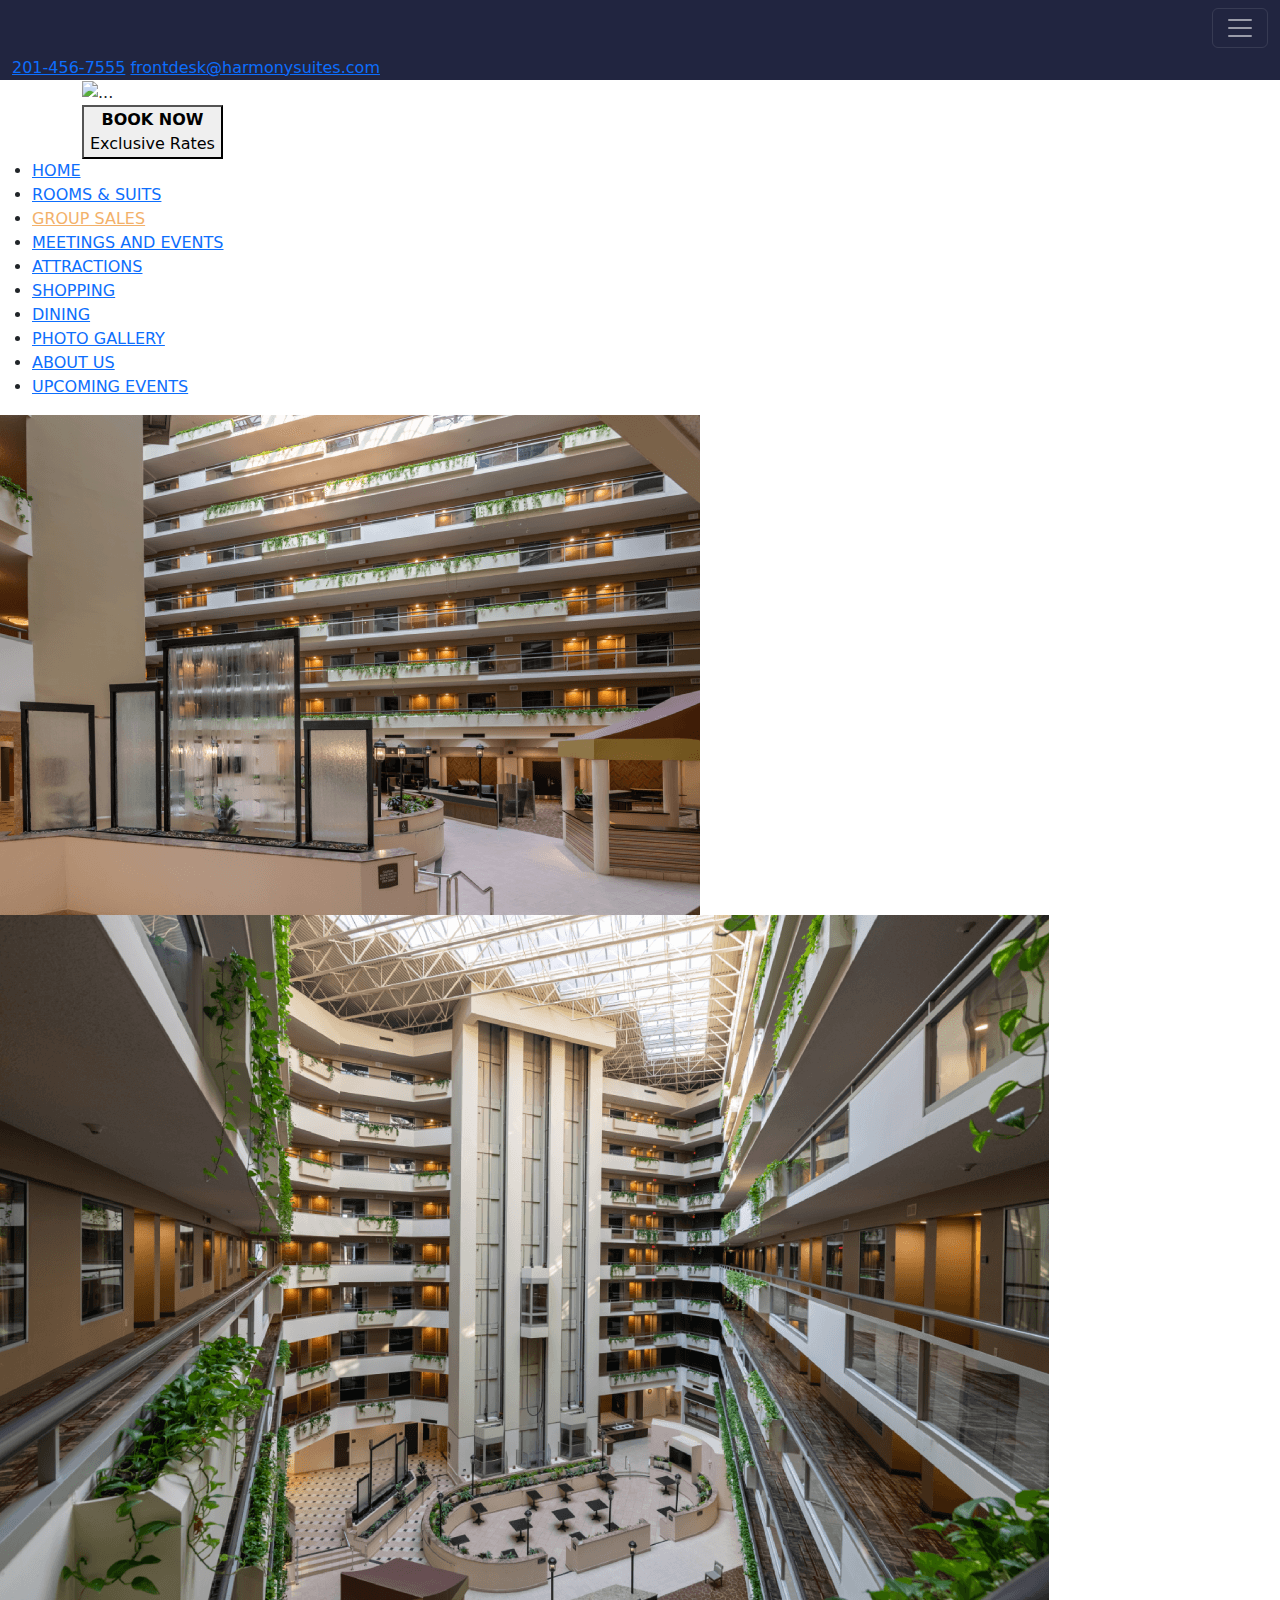
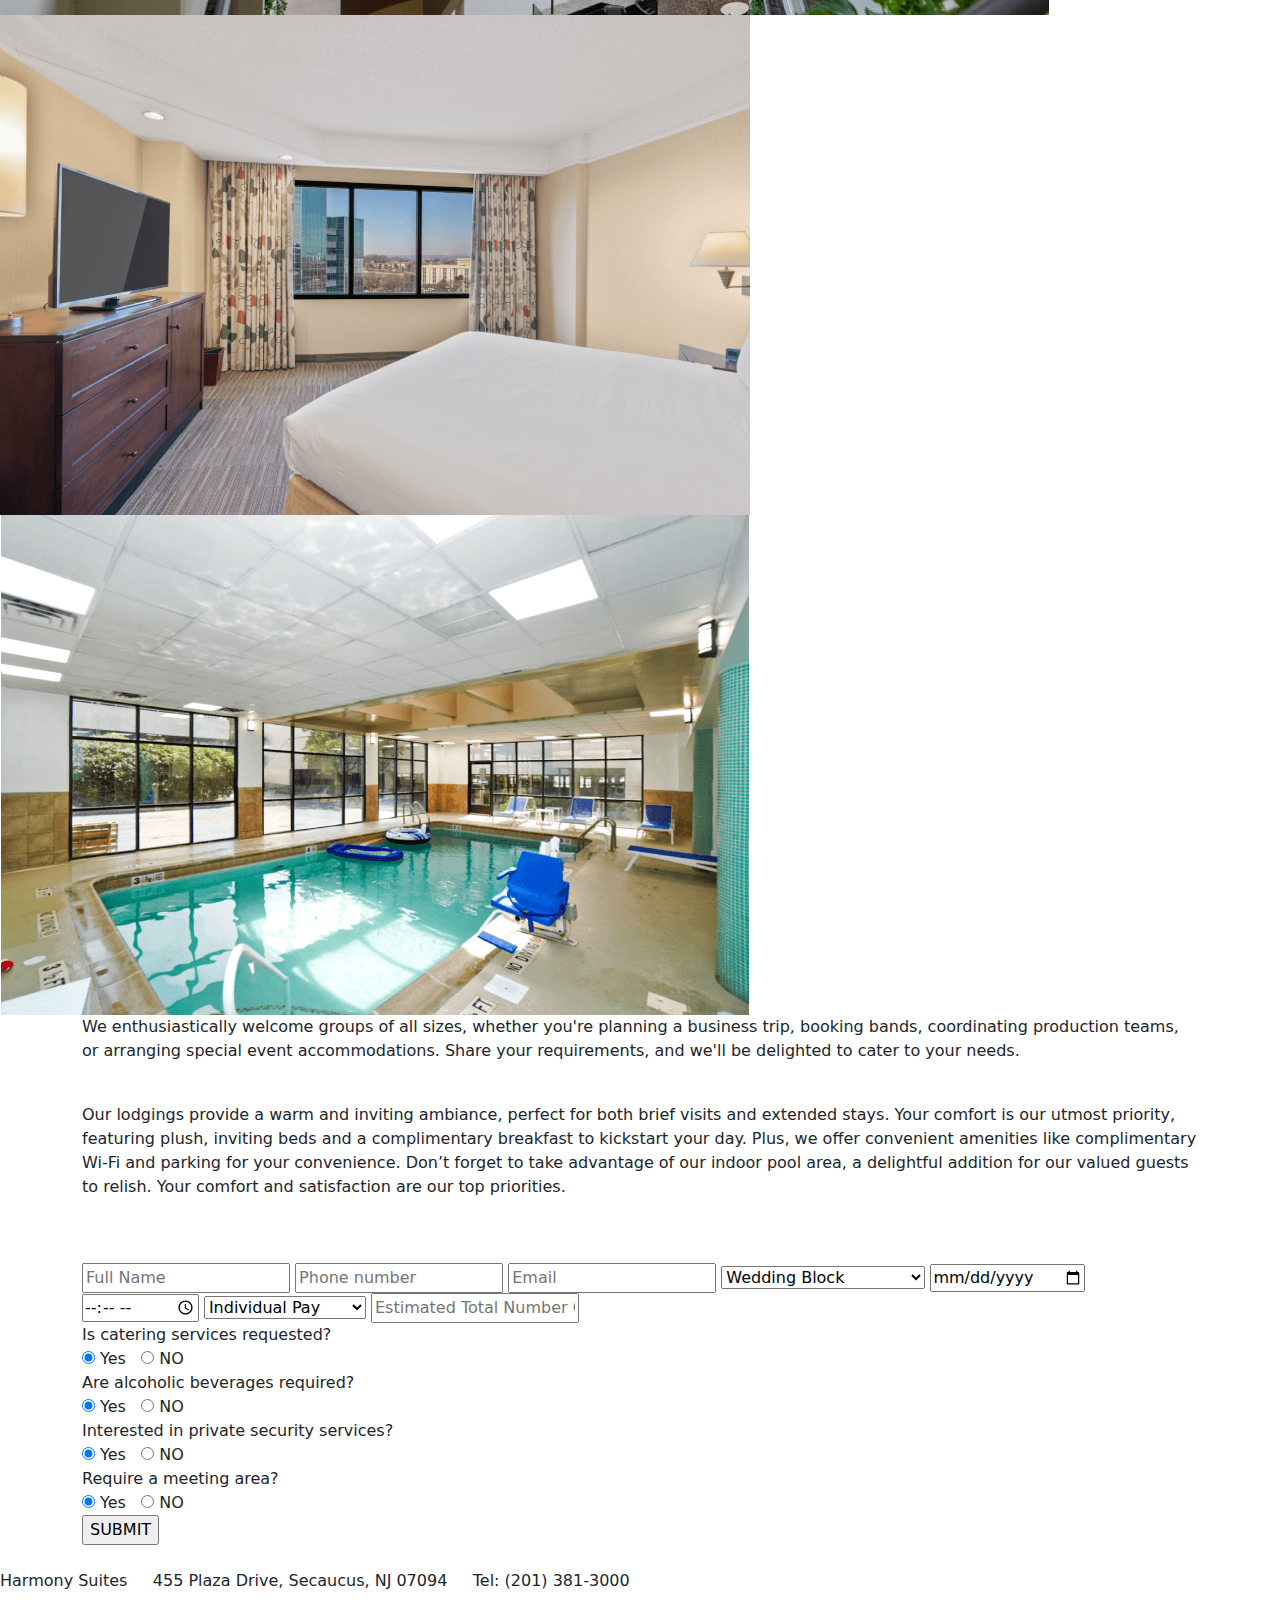
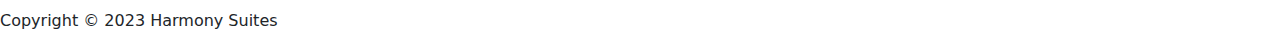
==== commit 519a0d79: "Merge branch 'main' of https://github.com/Tilak05/harmony_suits" ====
--- a/Group sales.html
+++ b/Group sales.html
@@ -5,9 +5,11 @@
     <meta name="viewport" content="width=device-width, initial-scale=1.0">
     <title>Document</title>
     <!-- css -->
-    <link rel="stylesheet" href="style.css">
+    <link rel="stylesheet" href="/harmony_suits
+/style.css">
     <!-- responsive -->
-     <link rel="stylesheet" href="responsive.css">
+     <link rel="stylesheet" href="/harmony_suits
+/responsive.css">
     <!-- fonts and icons -->
     <link rel="stylesheet" href="https://cdnjs.cloudflare.com/ajax/libs/font-awesome/6.6.0/css/all.min.css" integrity="sha512-Kc323vGBEqzTmouAECnVceyQqyqdsSiqLQISBL29aUW4U/M7pSPA/gEUZQqv1cwx4OnYxTxve5UMg5GT6L4JJg==" crossorigin="anonymous" referrerpolicy="no-referrer" />
     <!-- bootstrape -->
@@ -19,20 +21,25 @@
         <nav class="navbar navbar-dark " style="background-color: #212540;">
             <div class="container-fluid">
               <!-- <a class="navbar-brand" href="#">Offcanvas dark navbar</a> -->
-               <img src="/assets/mobile-logo.png" alt="">
+               <img src="/harmony_suits
+/assets/mobile-logo.png" alt="">
               <button class="navbar-toggler" type="button" data-bs-toggle="offcanvas" data-bs-target="#offcanvasDarkNavbar" aria-controls="offcanvasDarkNavbar" aria-label="Toggle navigation">
                 <span class="navbar-toggler-icon"></span>
               </button>
               <div class="offcanvas offcanvas-end text-bg-dark" tabindex="-1" id="offcanvasDarkNavbar" aria-labelledby="offcanvasDarkNavbarLabel">
                 <div class="offcanvas-header">
-                  <img src="/assets/mobile-logo.png" alt="">
+                  <img src="/harmony_suits
+/assets/mobile-logo.png" alt="">
                   <button type="button" class="btn-close btn-close-white" data-bs-dismiss="offcanvas" aria-label="Close"></button>
                 </div>
                 <div class="offcanvas-body">
                   <ul class="navbar-nav justify-content-end flex-grow-1 pe-3">
-                    <li class="nav-item"><a class="nav-link active" aria-current="page" href="/index.html">Home</a></li>
-                    <li class="nav-item"><a class="nav-link active" aria-current="page" href="/Rooms and suits.html">ROOMS & SUITS</a></li>
-                    <li class="nav-item"><a class="nav-link active" aria-current="page" href="/Group sales.html">GROUP SALES</a></li>
+                    <li class="nav-item"><a class="nav-link active" aria-current="page" href="/harmony_suits
+/index.html">Home</a></li>
+                    <li class="nav-item"><a class="nav-link active" aria-current="page" href="/harmony_suits
+/Rooms and suits.html">ROOMS & SUITS</a></li>
+                    <li class="nav-item"><a class="nav-link active" aria-current="page" href="/harmony_suits
+/Group sales.html">GROUP SALES</a></li>
                     <li class="nav-item"><a class="nav-link active" aria-current="page" href="">MEETINGS AND EVENTS</a></li>
                     <li class="nav-item"><a class="nav-link active" aria-current="page" href="">ATTRACTIONS</a></li>
                     <li class="nav-item"><a class="nav-link active" aria-current="page" href="">SHOPPING</a></li>
@@ -81,7 +88,8 @@
           <div class="container logo-button">
               <!-- logo div -->
               <div class="image1">
-                  <img src="/assets/big_screen_logo.png" width="150" height="150" alt="...">
+                  <img src="/harmony_suits
+/assets/big_screen_logo.png" width="150" height="150" alt="...">
               </div>
               <!-- sticky button -->
                <div class="button-div1">
@@ -91,9 +99,12 @@
       <!-- large display menu -->
           <div class="large_menu">
               <ul>
-                  <li><a href="/index.html">HOME</a></li>
-                  <li><a href="/Rooms and suits.html">ROOMS & SUITS</a></li>
-                  <li class="constant-style"><a style="color: #F3B16A;" href="/Group sales.html">GROUP SALES</a></li>
+                  <li><a href="/harmony_suits
+/index.html">HOME</a></li>
+                  <li><a href="/harmony_suits
+/Rooms and suits.html">ROOMS & SUITS</a></li>
+                  <li class="constant-style"><a style="color: #F3B16A;" href="/harmony_suits
+/Group sales.html">GROUP SALES</a></li>
                   <li><a href="">MEETINGS AND EVENTS</a></li>
                   <li><a href="">ATTRACTIONS</a></li>
                   <li><a href="">SHOPPING</a></li>
@@ -185,4 +196,4 @@
 
       <script src="https://cdn.jsdelivr.net/npm/bootstrap@5.3.3/dist/js/bootstrap.bundle.min.js" integrity="sha384-YvpcrYf0tY3lHB60NNkmXc5s9fDVZLESaAA55NDzOxhy9GkcIdslK1eN7N6jIeHz" crossorigin="anonymous"></script>
 </body>
-</html>+</html>
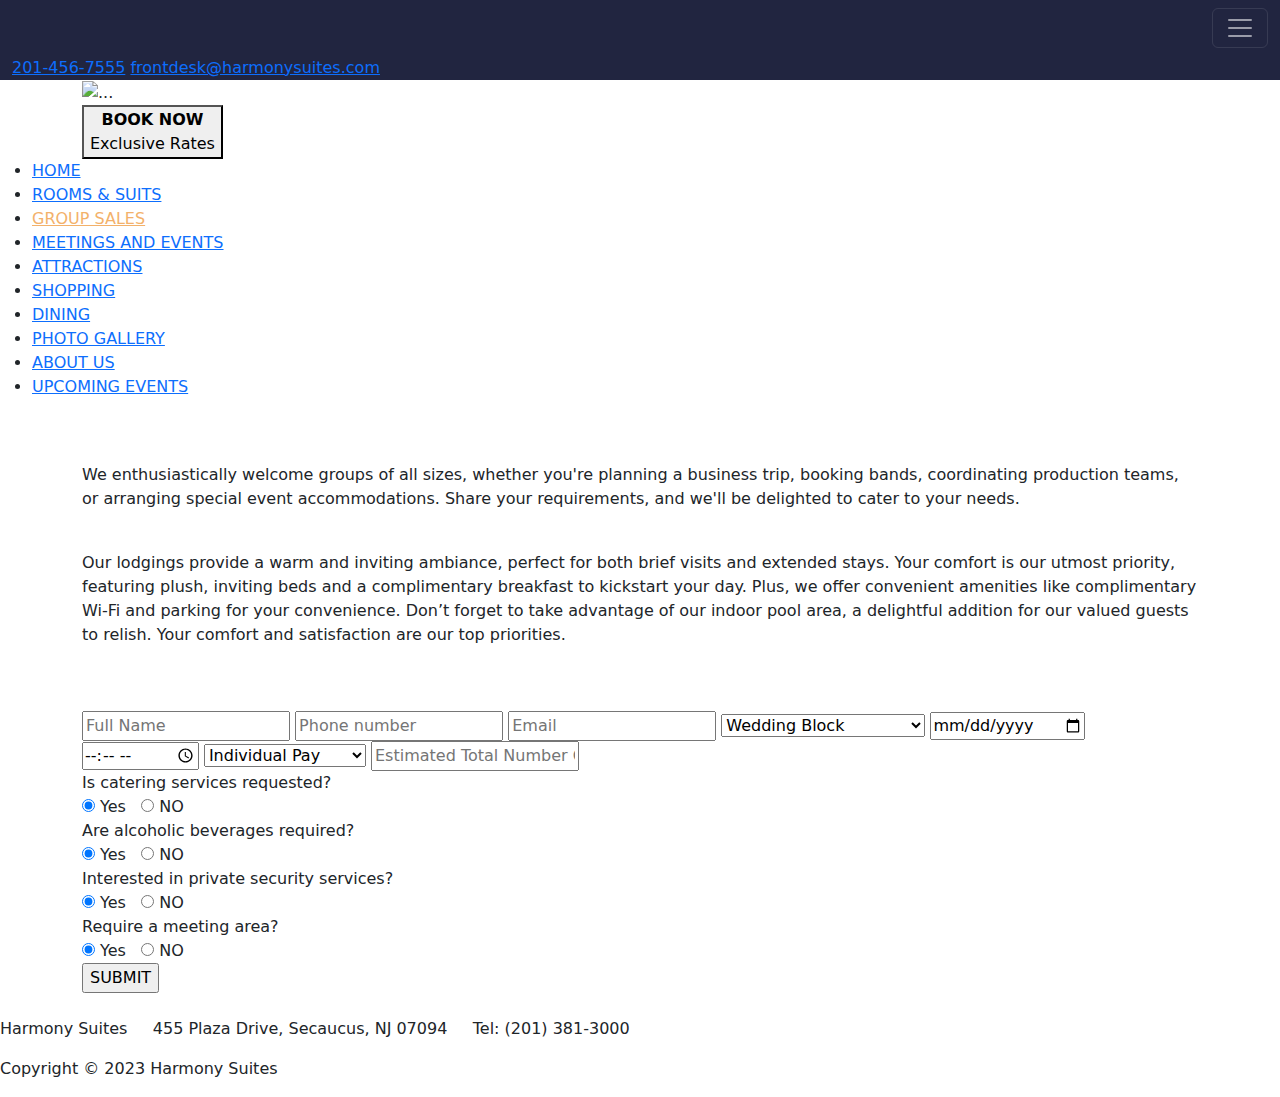
==== commit 9058fce5: "Update Group sales.html" ====
--- a/Group sales.html
+++ b/Group sales.html
@@ -117,13 +117,13 @@
       </div>    
       </header> 
       <div class="group-image-small">
-        <img src="/assets/group sales/groupsales-img-4.png" alt="">
+        <img src="/harmony_suits/assets/group sales/groupsales-img-4.png" alt="">
       </div>
       <div class="group-content">
         <div class="group-images">
-          <img src="/assets/group sales/groupsales-img-1.png" alt="">
-          <img src="/assets/group sales/groupsales-img-2.png" alt="">
-          <img src="/assets/group sales/groupsales-img-3.png" alt="">
+          <img src="/harmony_suits/assets/group sales/groupsales-img-1.png" alt="">
+          <img src="/harmony_suits/assets/group sales/groupsales-img-2.png" alt="">
+          <img src="/harmony_suits/assets/group sales/groupsales-img-3.png" alt="">
         </div>
         <div class="container group-form-matter">
           <p>We enthusiastically welcome groups of all sizes, whether you're planning a business trip, booking bands, coordinating production teams, or arranging special event accommodations. Share your requirements, and we'll be delighted to cater to your needs.</p>
